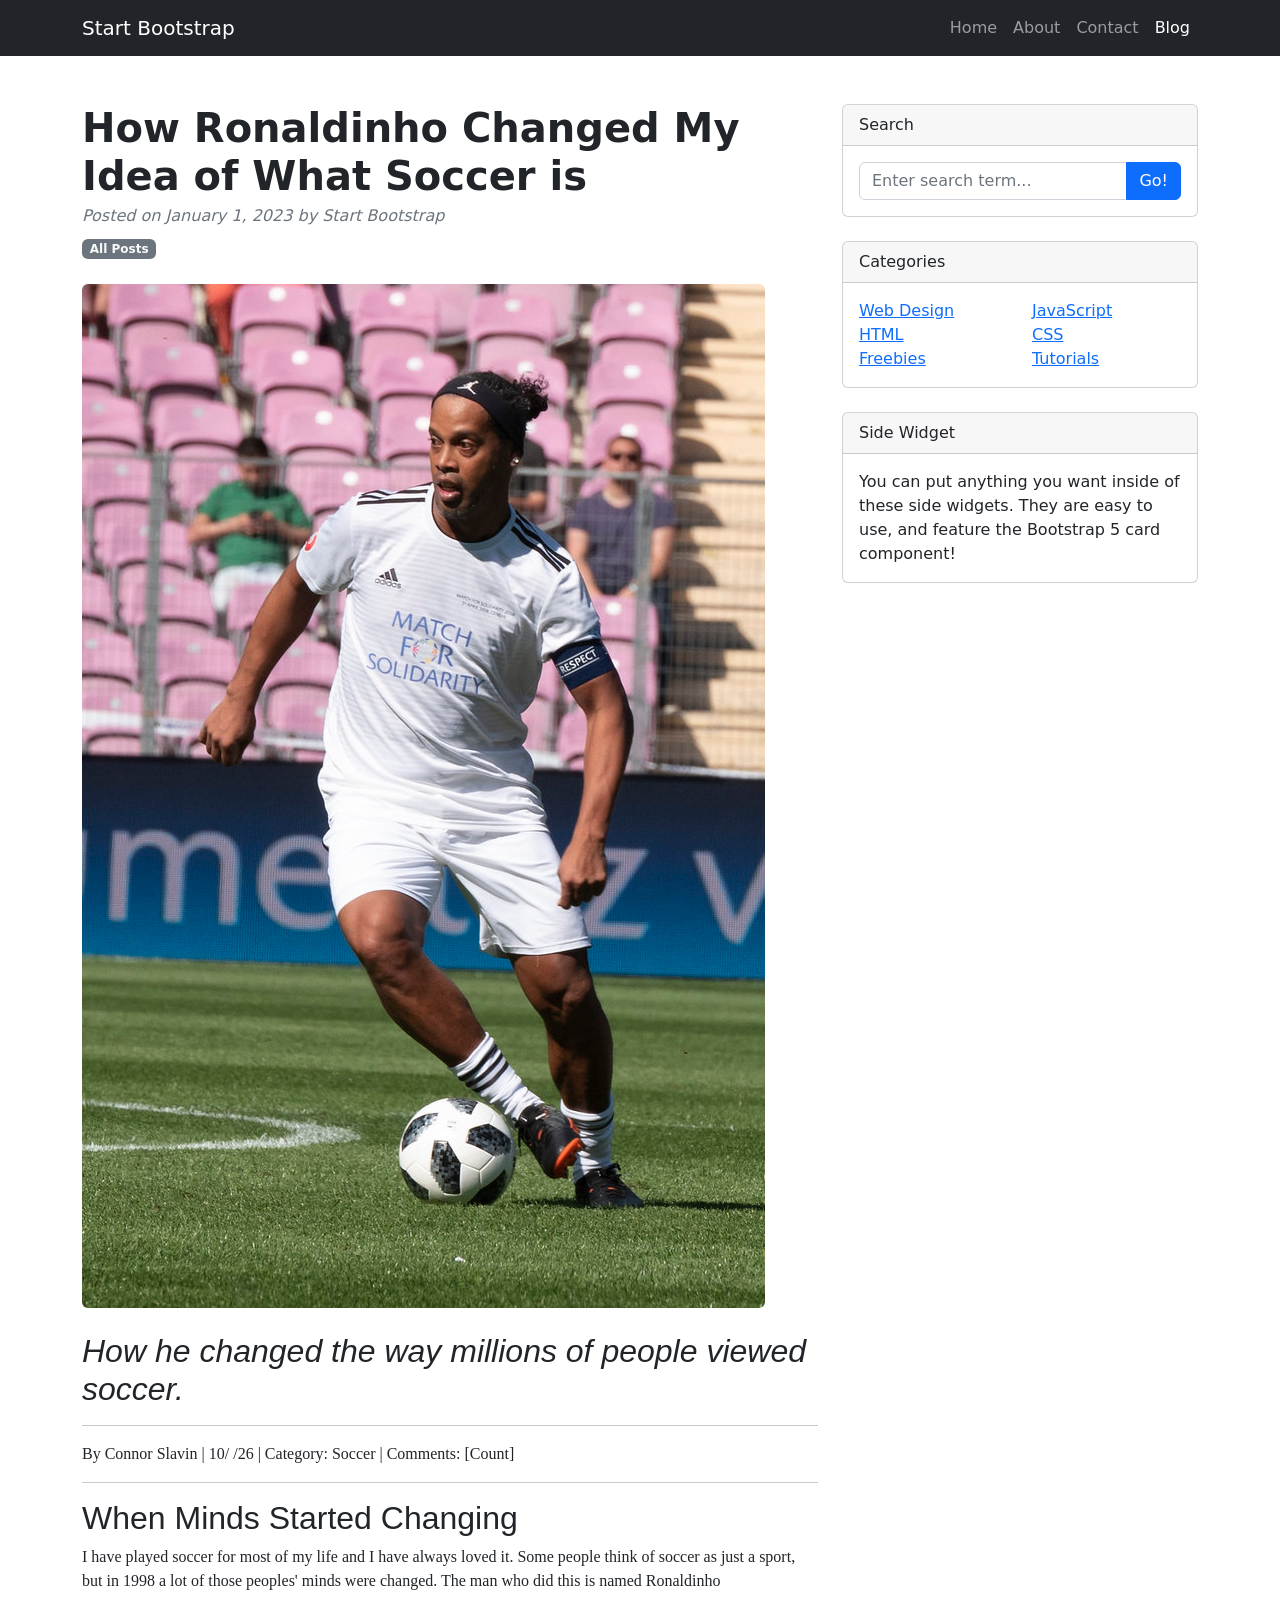
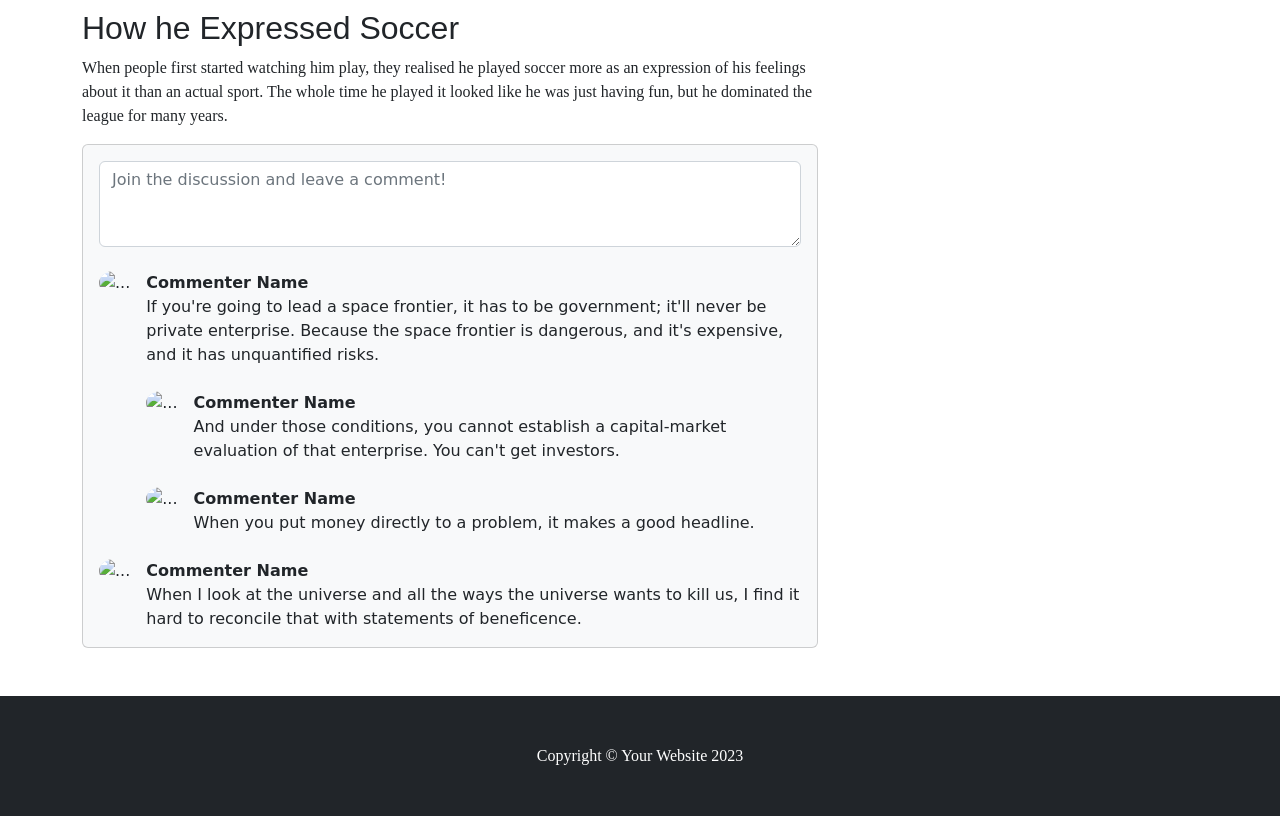
==== ronaldinho/index.html @ 683ccf7d "heyyyy" ====
<!DOCTYPE HTML>
<html lang="en"><head>
        <meta charset="utf-8">
        <meta name="viewport" content="width=device-width, initial-scale=1, shrink-to-fit=no">
        <meta name="description" content="">
        <meta name="author" content="">
        <title>Blog Post - Start Bootstrap Template</title>
        <!-- Favicon-->
        <link rel="icon" type="image/x-icon" href="favicon.ico">
        <!-- Core theme CSS (includes Bootstrap) - DON'T TOUCH THIS-->
        <link href="styles.css" rel="stylesheet">
        <!-- YOUR STYLES go in style.css, not styles.css! -->
        <link href="style.css" rel="stylesheet"> 
    </head>
    <body>
        <!-- Responsive navbar-->
        <nav class="navbar navbar-expand-lg navbar-dark bg-dark">
            <div class="container">
                <a class="navbar-brand" href="#!">Start Bootstrap</a>
                <button class="navbar-toggler" type="button" data-bs-toggle="collapse" data-bs-target="#navbarSupportedContent" aria-controls="navbarSupportedContent" aria-expanded="false" aria-label="Toggle navigation"><span class="navbar-toggler-icon"></span></button>
                <div class="collapse navbar-collapse" id="navbarSupportedContent">
                    <ul class="navbar-nav ms-auto mb-2 mb-lg-0">
                        <li class="nav-item"><a class="nav-link" href="../index.html">Home</a></li>
                        <li class="nav-item"><a class="nav-link" href="#!">About</a></li>
                        <li class="nav-item"><a class="nav-link" href="#!">Contact</a></li>
                        <li class="nav-item"><a class="nav-link active" aria-current="page" href="#">Blog</a></li>
                    </ul>
                </div>
            </div>
        </nav>
        <!-- Page content-->
        <div class="container mt-5">
            <div class="row">
                <div class="col-lg-8">
                    <!-- Post content-->
                    <article>
                        <!-- Post header-->
                        <header class="mb-4">
                            <!-- Post title-->
                            <h1 class="fw-bolder mb-1">How Ronaldinho Changed My Idea of What Soccer is</h1>
                            <!-- Post meta content-->
                            <div class="text-muted fst-italic mb-2">Posted on January 1, 2023 by Start Bootstrap</div>
                            <!-- Post categories-->
                            <a class="badge bg-secondary text-decoration-none link-light" href="../index.html">All Posts</a>
                        </header>
                        <!-- Preview image figure-->
                        <figure class="mb-4"><img class="img-fluid rounded" src="Ronaldinho.jpg" alt="https://live.staticflickr.com/937/40893494674_b88896a7bd_b.jpg" alt="..."></figure>
                       <h2><em>How he changed the way millions of people viewed soccer.</em></h2>
                       <hr>
                       <p>By Connor Slavin  | 10/   /26 | Category: Soccer | Comments: [Count]</p>
                       <hr>
                       <h2>When Minds Started Changing</h2>
                       <p>I have played soccer for most of my life and I have always loved it. Some people think of soccer as just a sport, but in 1998 a lot of those peoples' minds were changed. The man who did this is named Ronaldinho</p>
                       <h2>How he Expressed Soccer</h2>
                       <p> When people first started watching him play, they realised he played soccer more as an expression of his feelings about it than an actual sport. The whole time he played it looked like he was just having fun, but he dominated the league for many years.</p>

                    <section class="mb-5">
                        <div class="card bg-light">
                            <div class="card-body">
                                <!-- Comment form-->
                                <form class="mb-4"><textarea class="form-control" rows="3" placeholder="Join the discussion and leave a comment!"></textarea></form>
                                <!-- Comment with nested comments-->
                                <div class="d-flex mb-4">
                                    <!-- Parent comment-->
                                    <div class="flex-shrink-0"><img class="rounded-circle" src="https://dummyimage.com/50x50/ced4da/6c757d.jpg" alt="..."></div>
                                    <div class="ms-3">
                                        <div class="fw-bold">Commenter Name</div>
                                        If you're going to lead a space frontier, it has to be government; it'll never be private enterprise. Because the space frontier is dangerous, and it's expensive, and it has unquantified risks.
                                        <!-- Child comment 1-->
                                        <div class="d-flex mt-4">
                                            <div class="flex-shrink-0"><img class="rounded-circle" src="https://dummyimage.com/50x50/ced4da/6c757d.jpg" alt="..."></div>
                                            <div class="ms-3">
                                                <div class="fw-bold">Commenter Name</div>
                                                And under those conditions, you cannot establish a capital-market evaluation of that enterprise. You can't get investors.
                                            </div>
                                        </div>
                                        <!-- Child comment 2-->
                                        <div class="d-flex mt-4">
                                            <div class="flex-shrink-0"><img class="rounded-circle" src="https://dummyimage.com/50x50/ced4da/6c757d.jpg" alt="..."></div>
                                            <div class="ms-3">
                                                <div class="fw-bold">Commenter Name</div>
                                                When you put money directly to a problem, it makes a good headline.
                                            </div>
                                        </div>
                                    </div>
                                </div>
                                <!-- Single comment-->
                                <div class="d-flex">
                                    <div class="flex-shrink-0"><img class="rounded-circle" src="https://dummyimage.com/50x50/ced4da/6c757d.jpg" alt="..."></div>
                                    <div class="ms-3">
                                        <div class="fw-bold">Commenter Name</div>
                                        When I look at the universe and all the ways the universe wants to kill us, I find it hard to reconcile that with statements of beneficence.
                                    </div>
                                </div>
                            </div>
                        </div>
                    </section>
                </div>
                <!-- Side widgets-->
                <div class="col-lg-4">
                    <!-- Search widget-->
                    <div class="card mb-4">
                        <div class="card-header">Search</div>
                        <div class="card-body">
                            <div class="input-group">
                                <input class="form-control" type="text" placeholder="Enter search term..." aria-label="Enter search term..." aria-describedby="button-search">
                                <button class="btn btn-primary" id="button-search" type="button">Go!</button>
                            </div>
                        </div>
                    </div>
                    <!-- Categories widget-->
                    <div class="card mb-4">
                        <div class="card-header">Categories</div>
                        <div class="card-body">
                            <div class="row">
                                <div class="col-sm-6">
                                    <ul class="list-unstyled mb-0">
                                        <li><a href="#!">Web Design</a></li>
                                        <li><a href="#!">HTML</a></li>
                                        <li><a href="#!">Freebies</a></li>
                                    </ul>
                                </div>
                                <div class="col-sm-6">
                                    <ul class="list-unstyled mb-0">
                                        <li><a href="#!">JavaScript</a></li>
                                        <li><a href="#!">CSS</a></li>
                                        <li><a href="#!">Tutorials</a></li>
                                    </ul>
                                </div>
                            </div>
                        </div>
                    </div>
                    <!-- Side widget-->
                    <div class="card mb-4">
                        <div class="card-header">Side Widget</div>
                        <div class="card-body">You can put anything you want inside of these side widgets. They are easy to use, and feature the Bootstrap 5 card component!</div>
                    </div>
                </div>
            </div>
        </div>
        <!-- Footer-->
        <footer class="py-5 bg-dark">
            <div class="container"><p class="m-0 text-center text-white">Copyright © Your Website 2023</p></div>
        </footer>
        <!-- Bootstrap core JS-->
        <script src="https://cdn.jsdelivr.net/npm/bootstrap@5.2.3/dist/js/bootstrap.bundle.min.js"></script>
        <!-- Core theme JS-->
        <script src="js/scripts.js"></script>
    

</body></html>
---- ronaldinho/style.css ----
p {
  font-family: "Times New Roman", Times, serif;
}
h2 {
     font-family: Arial, Helvetica, sans-serif;
}
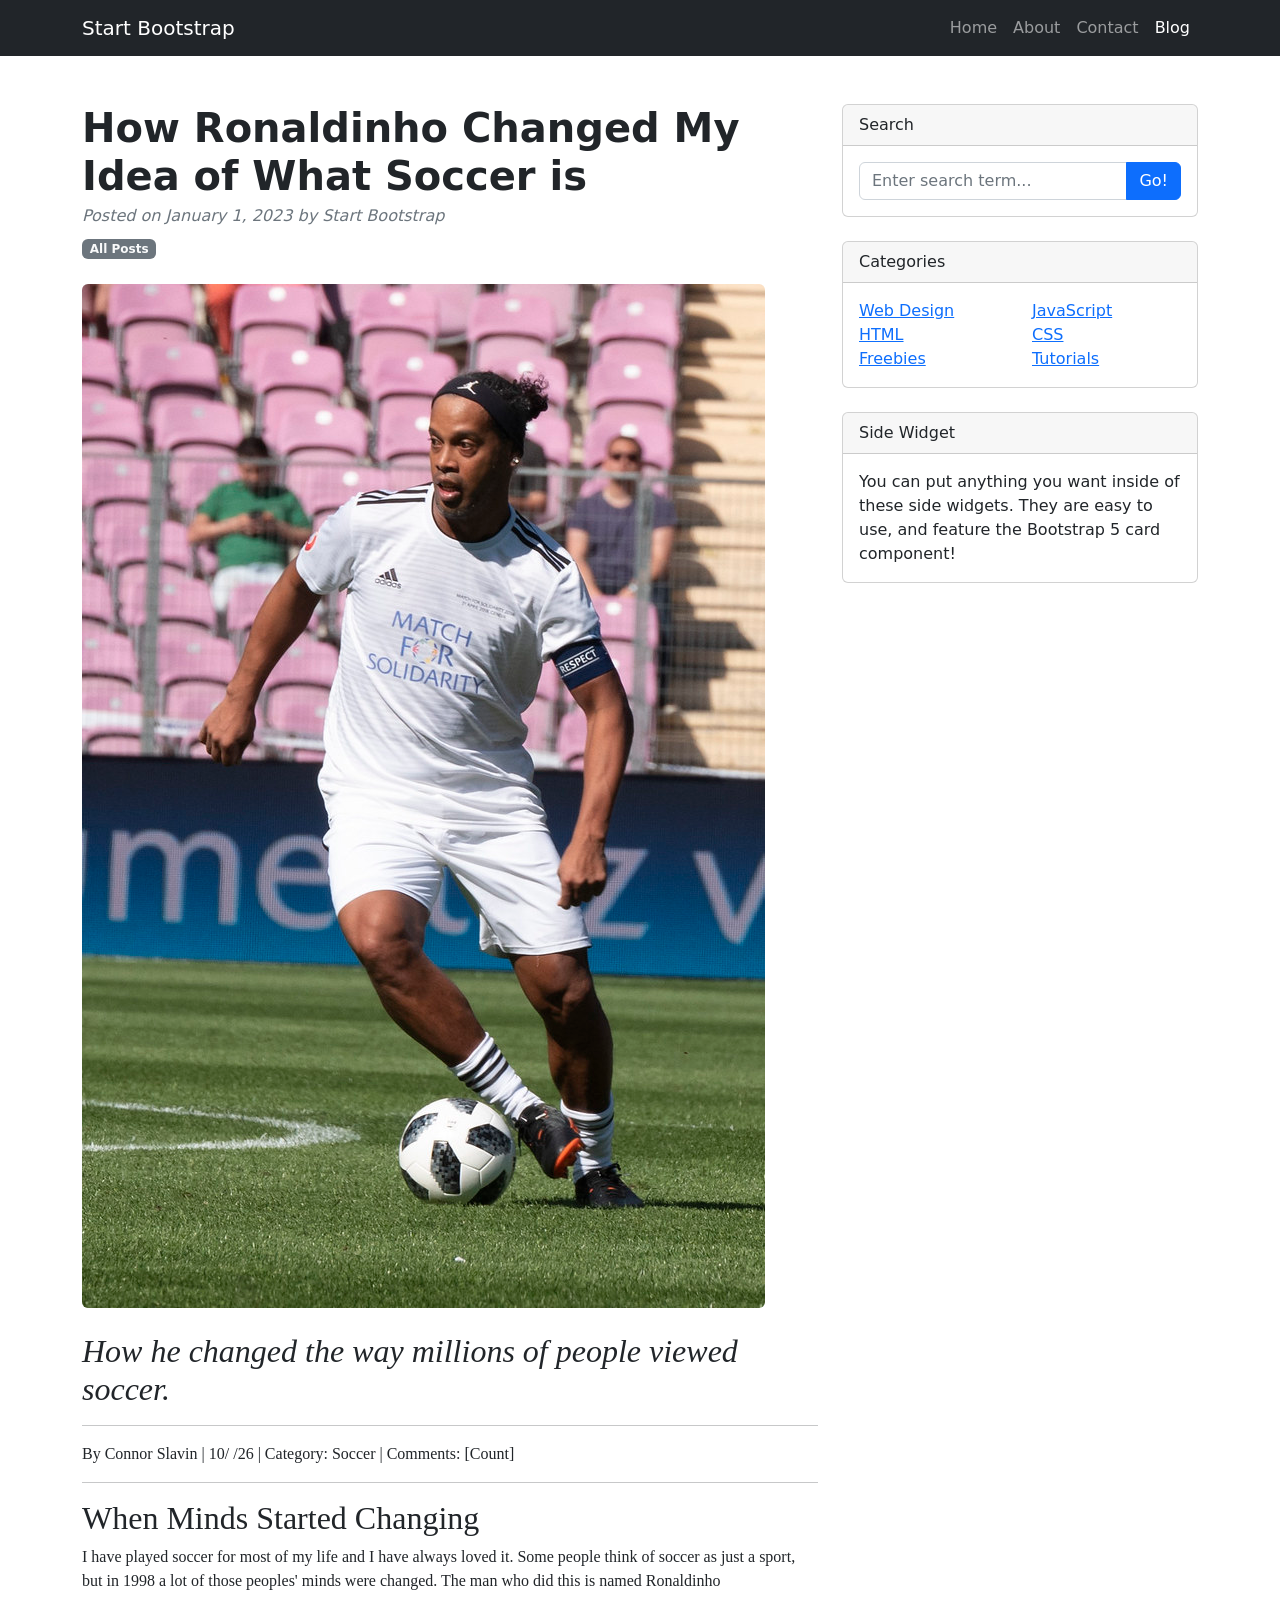
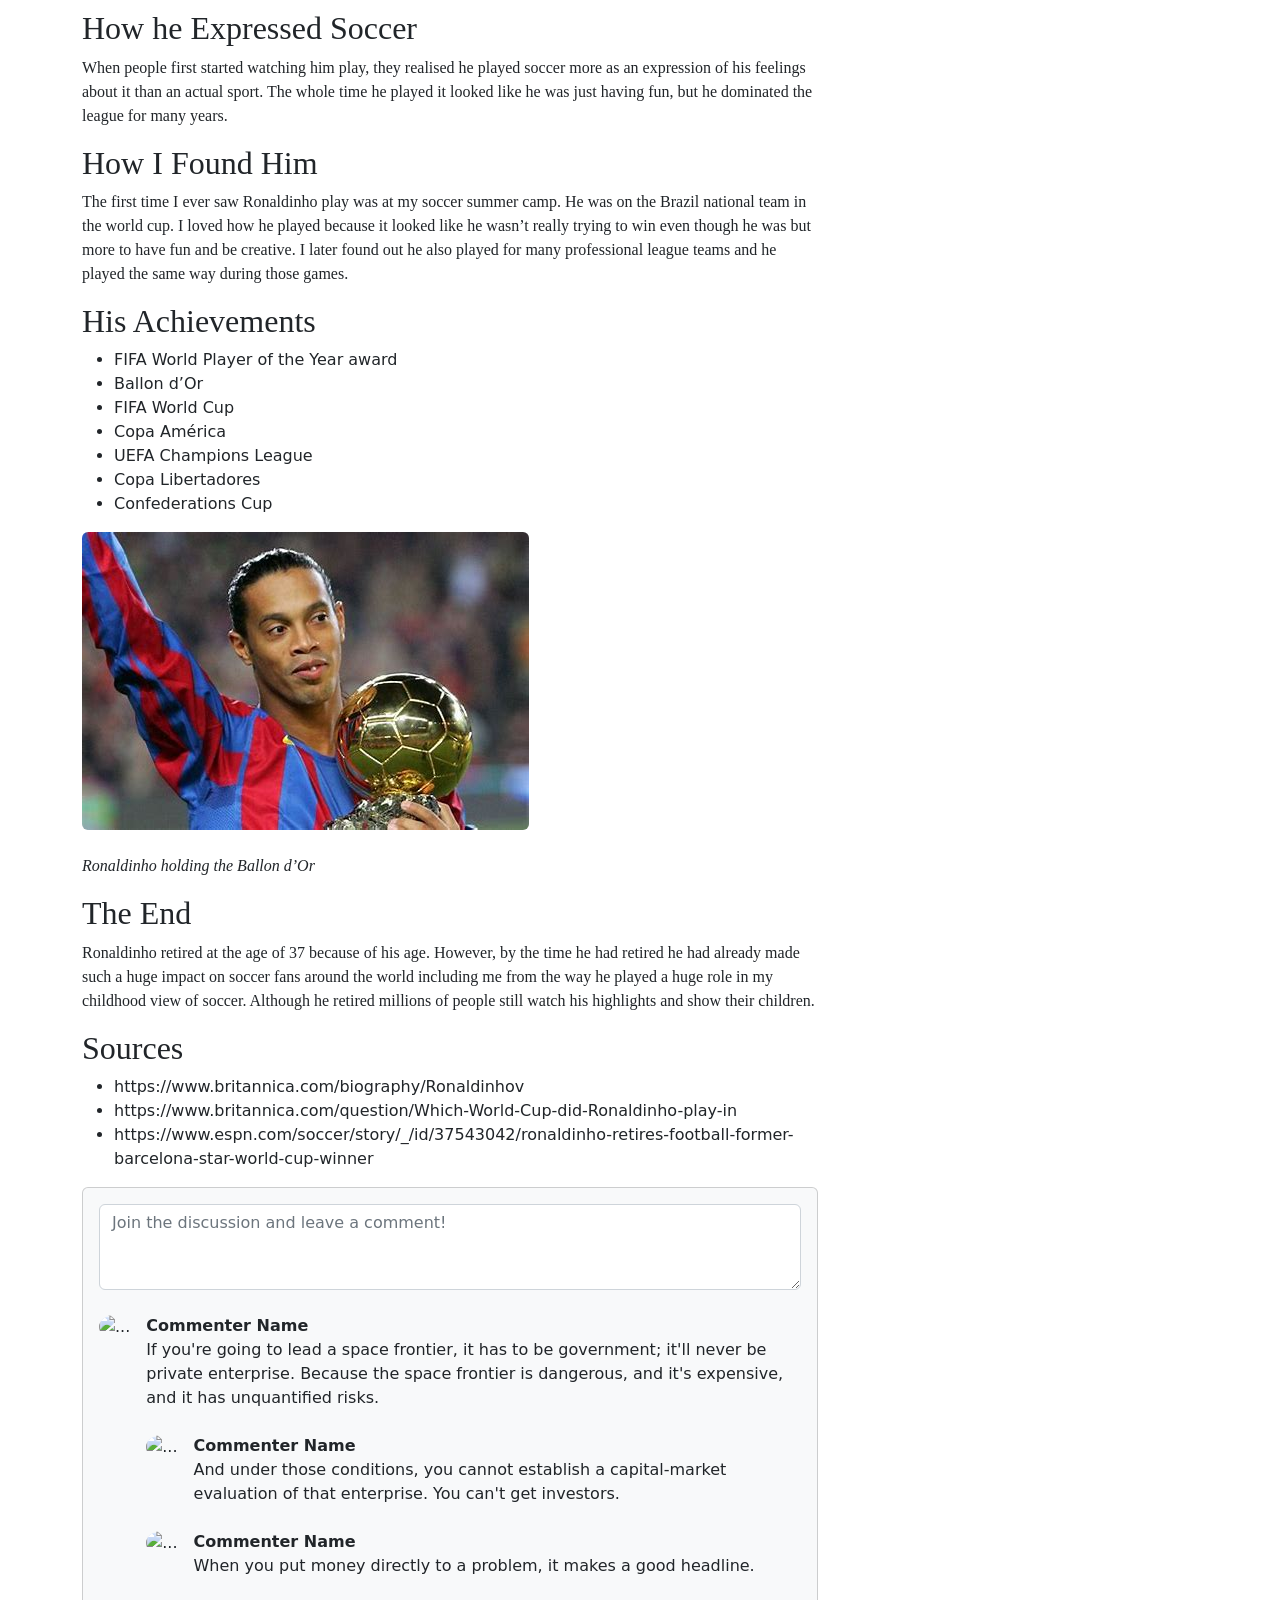
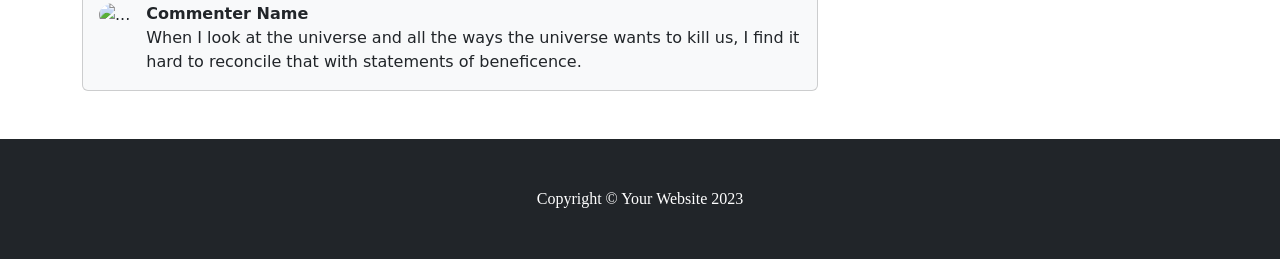
==== commit 8510c13c: "67 day" ====
--- a/ronaldinho/index.html
+++ b/ronaldinho/index.html
@@ -53,7 +53,24 @@
                        <p>I have played soccer for most of my life and I have always loved it. Some people think of soccer as just a sport, but in 1998 a lot of those peoples' minds were changed. The man who did this is named Ronaldinho</p>
                        <h2>How he Expressed Soccer</h2>
                        <p> When people first started watching him play, they realised he played soccer more as an expression of his feelings about it than an actual sport. The whole time he played it looked like he was just having fun, but he dominated the league for many years.</p>
-
+                       <h2>How I Found Him</h2>
+                       <p>The first time I ever saw Ronaldinho play was at my soccer summer camp. He was on the Brazil national team in the world cup. I loved how he played because it looked like he wasn’t really trying to win even though he was but more to have fun and be creative. I later found out he also played for many professional league teams and he played the same  way during those games.</p>
+                       <h2>His Achievements</h2>
+<ul><li>FIFA World Player of the Year award </li>
+<li>Ballon d’Or </li>
+<li> FIFA World Cup </li>
+<li> Copa América </li>
+<li> UEFA Champions League </li>
+<li>Copa Libertadores</li>
+<li>Confederations Cup</li></ul>
+<figure class="mb-4"><img class="img-fluid rounded" src="otherronaldinho.jpg" alt="https://source.roboflow.com/07DSse4AFwSJfVGuwuO6fK7g19L2/08t9keBU2fIX4wniTLo8/original.jpg" alt="..."></figure>
+<p><em>Ronaldinho holding the Ballon d’Or</em></p>
+<h2>The End</h2>
+<p>Ronaldinho retired at the age of 37 because of his age. However, by the time he had retired he had already made such a huge impact on soccer fans around the world including me from the way he played a huge role in my childhood view of soccer. Although he retired millions of people still watch his highlights and show their children.</p>
+<h2>Sources</h2>
+<ul><li>https://www.britannica.com/biography/Ronaldinhov </li>
+<li>https://www.britannica.com/question/Which-World-Cup-did-Ronaldinho-play-in </li>
+<li>https://www.espn.com/soccer/story/_/id/37543042/ronaldinho-retires-football-former-barcelona-star-world-cup-winner </li></ul>
                     <section class="mb-5">
                         <div class="card bg-light">
                             <div class="card-body">
--- a/ronaldinho/style.css
+++ b/ronaldinho/style.css
@@ -1,6 +1,8 @@
 p {
   font-family: "Times New Roman", Times, serif;
 }
-h2 {
-     font-family: Arial, Helvetica, sans-serif;
-}+      h2 {
+    font-family: Lobster, "Open Sans";
+  }
+
+
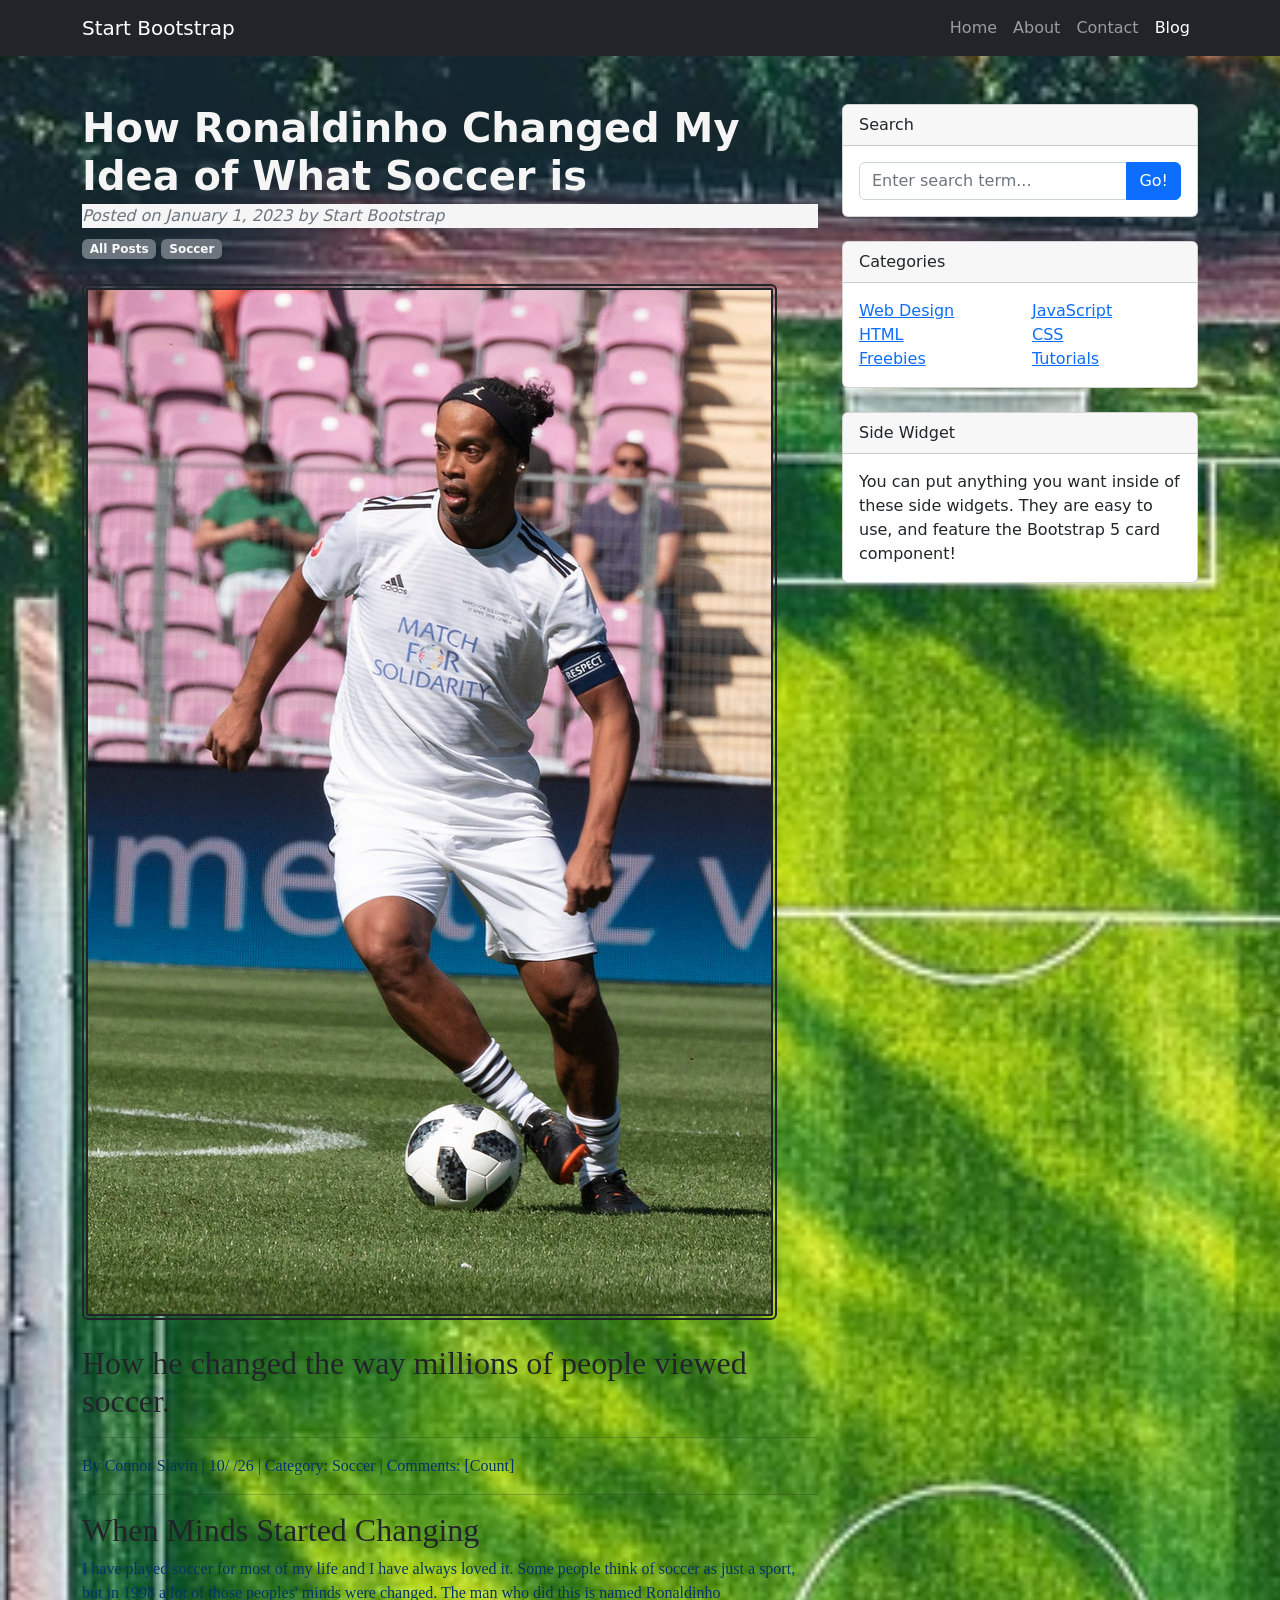
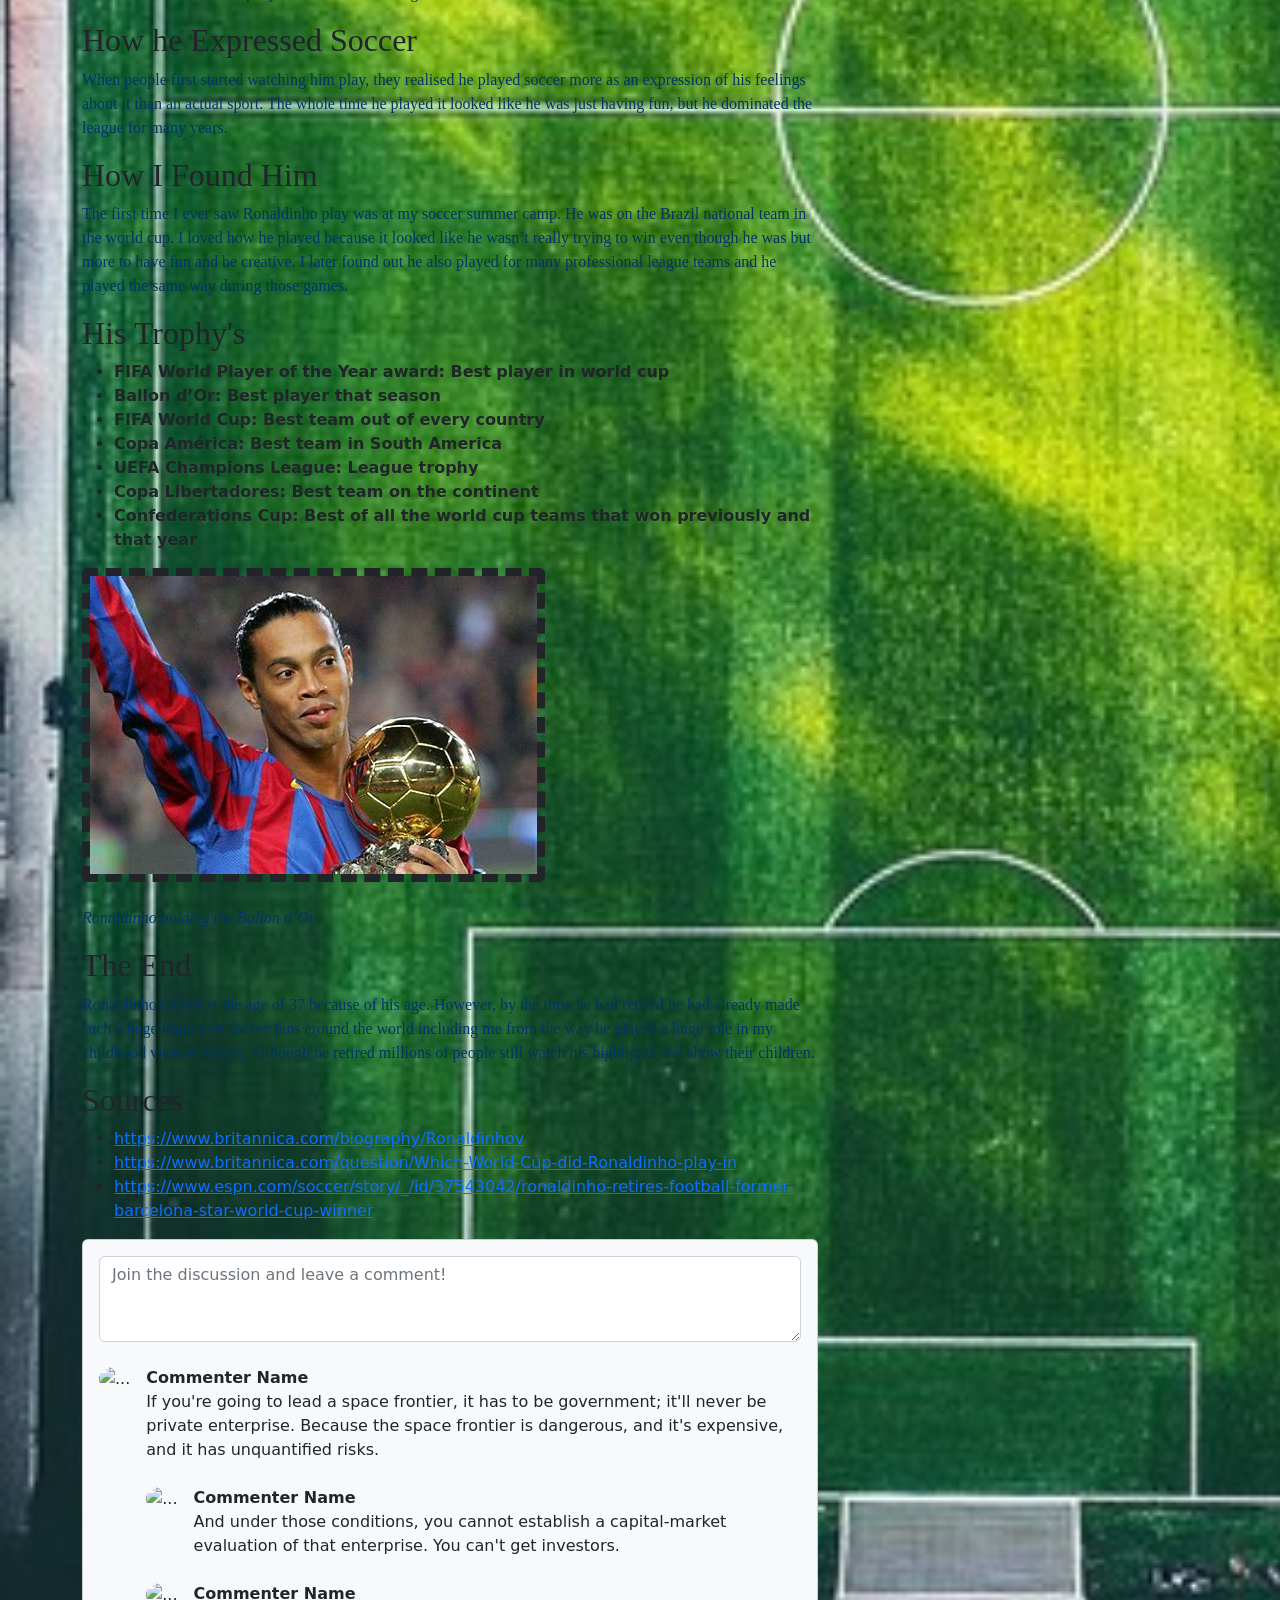
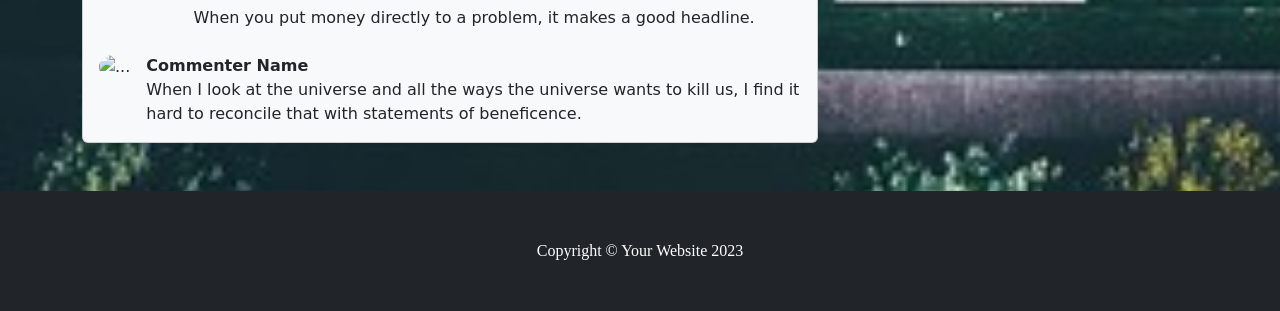
==== commit d7bb83cd: "today is the day" ====
--- a/ronaldinho/index.html
+++ b/ronaldinho/index.html
@@ -39,13 +39,14 @@
                             <!-- Post title-->
                             <h1 class="fw-bolder mb-1">How Ronaldinho Changed My Idea of What Soccer is</h1>
                             <!-- Post meta content-->
-                            <div class="text-muted fst-italic mb-2">Posted on January 1, 2023 by Start Bootstrap</div>
+                            <div id="posted" class="text-muted fst-italic mb-2">Posted on January 1, 2023 by Start Bootstrap</div>
                             <!-- Post categories-->
                             <a class="badge bg-secondary text-decoration-none link-light" href="../index.html">All Posts</a>
+                             <a class="badge bg-secondary text-decoration-none link-light" href="../index.html">Soccer</a>
                         </header>
                         <!-- Preview image figure-->
-                        <figure class="mb-4"><img class="img-fluid rounded" src="Ronaldinho.jpg" alt="https://live.staticflickr.com/937/40893494674_b88896a7bd_b.jpg" alt="..."></figure>
-                       <h2><em>How he changed the way millions of people viewed soccer.</em></h2>
+                        <figure class="mb-4"><img id="img1" class="img-fluid rounded" src="Ronaldinho.jpg" alt="https://live.staticflickr.com/937/40893494674_b88896a7bd_b.jpg" alt="..."></figure>
+                       <h2>How he changed the way millions of people viewed soccer.</h2>
                        <hr>
                        <p>By Connor Slavin  | 10/   /26 | Category: Soccer | Comments: [Count]</p>
                        <hr>
@@ -55,22 +56,22 @@
                        <p> When people first started watching him play, they realised he played soccer more as an expression of his feelings about it than an actual sport. The whole time he played it looked like he was just having fun, but he dominated the league for many years.</p>
                        <h2>How I Found Him</h2>
                        <p>The first time I ever saw Ronaldinho play was at my soccer summer camp. He was on the Brazil national team in the world cup. I loved how he played because it looked like he wasn’t really trying to win even though he was but more to have fun and be creative. I later found out he also played for many professional league teams and he played the same  way during those games.</p>
-                       <h2>His Achievements</h2>
-<ul><li>FIFA World Player of the Year award </li>
-<li>Ballon d’Or </li>
-<li> FIFA World Cup </li>
-<li> Copa América </li>
-<li> UEFA Champions League </li>
-<li>Copa Libertadores</li>
-<li>Confederations Cup</li></ul>
-<figure class="mb-4"><img class="img-fluid rounded" src="otherronaldinho.jpg" alt="https://source.roboflow.com/07DSse4AFwSJfVGuwuO6fK7g19L2/08t9keBU2fIX4wniTLo8/original.jpg" alt="..."></figure>
+                       <h2>His Trophy's</h2>
+<strong><ul><li>FIFA World Player of the Year award: Best player in world cup </li>
+<li>Ballon d’Or: Best player that season </li>
+<li> FIFA World Cup: Best team out of every country </li>
+<li> Copa América: Best team in South America </li>
+<li> UEFA Champions League: League trophy </li>
+<li>Copa Libertadores: Best team on the continent</li>
+<li>Confederations Cup: Best of all the world cup teams that won previously and that year</li></ul></strong>
+<figure class="mb-4"><img id="img2" class="img-fluid rounded" src="otherronaldinho.jpg" alt="https://source.roboflow.com/07DSse4AFwSJfVGuwuO6fK7g19L2/08t9keBU2fIX4wniTLo8/original.jpg" alt="..."></figure>
 <p><em>Ronaldinho holding the Ballon d’Or</em></p>
 <h2>The End</h2>
 <p>Ronaldinho retired at the age of 37 because of his age. However, by the time he had retired he had already made such a huge impact on soccer fans around the world including me from the way he played a huge role in my childhood view of soccer. Although he retired millions of people still watch his highlights and show their children.</p>
 <h2>Sources</h2>
-<ul><li>https://www.britannica.com/biography/Ronaldinhov </li>
-<li>https://www.britannica.com/question/Which-World-Cup-did-Ronaldinho-play-in </li>
-<li>https://www.espn.com/soccer/story/_/id/37543042/ronaldinho-retires-football-former-barcelona-star-world-cup-winner </li></ul>
+<ul><li><a href="https://www.britannica.com/biography/Ronaldinhov">https://www.britannica.com/biography/Ronaldinhov</a> </li>
+<li><a href="https://www.britannica.com/question/Which-World-Cup-did-Ronaldinho-play-in">https://www.britannica.com/question/Which-World-Cup-did-Ronaldinho-play-in</a> </li>
+<li><a href="https://www.espn.com/soccer/story/_/id/37543042/ronaldinho-retires-football-former-barcelona-star-world-cup-winner">https://www.espn.com/soccer/story/_/id/37543042/ronaldinho-retires-football-former-barcelona-star-world-cup-winner</a> </li></ul>
                     <section class="mb-5">
                         <div class="card bg-light">
                             <div class="card-body">
--- a/ronaldinho/style.css
+++ b/ronaldinho/style.css
@@ -4,5 +4,24 @@
       h2 {
     font-family: Lobster, "Open Sans";
   }
+  h1{
+    color:whitesmoke;
+  }
+  #img1{
+    border-style:double; border-width:6px;
+  }
+  #img2{
+    border-style:dashed; border-width:8px;
+  }
+  p{
+    color:#003566;
+  }
+  body {
+  background-image: url("soccerbackground.jpg"); 
+  background-size: cover;
+}
+#posted{
+background-color:whitesmoke;
+}
 
 
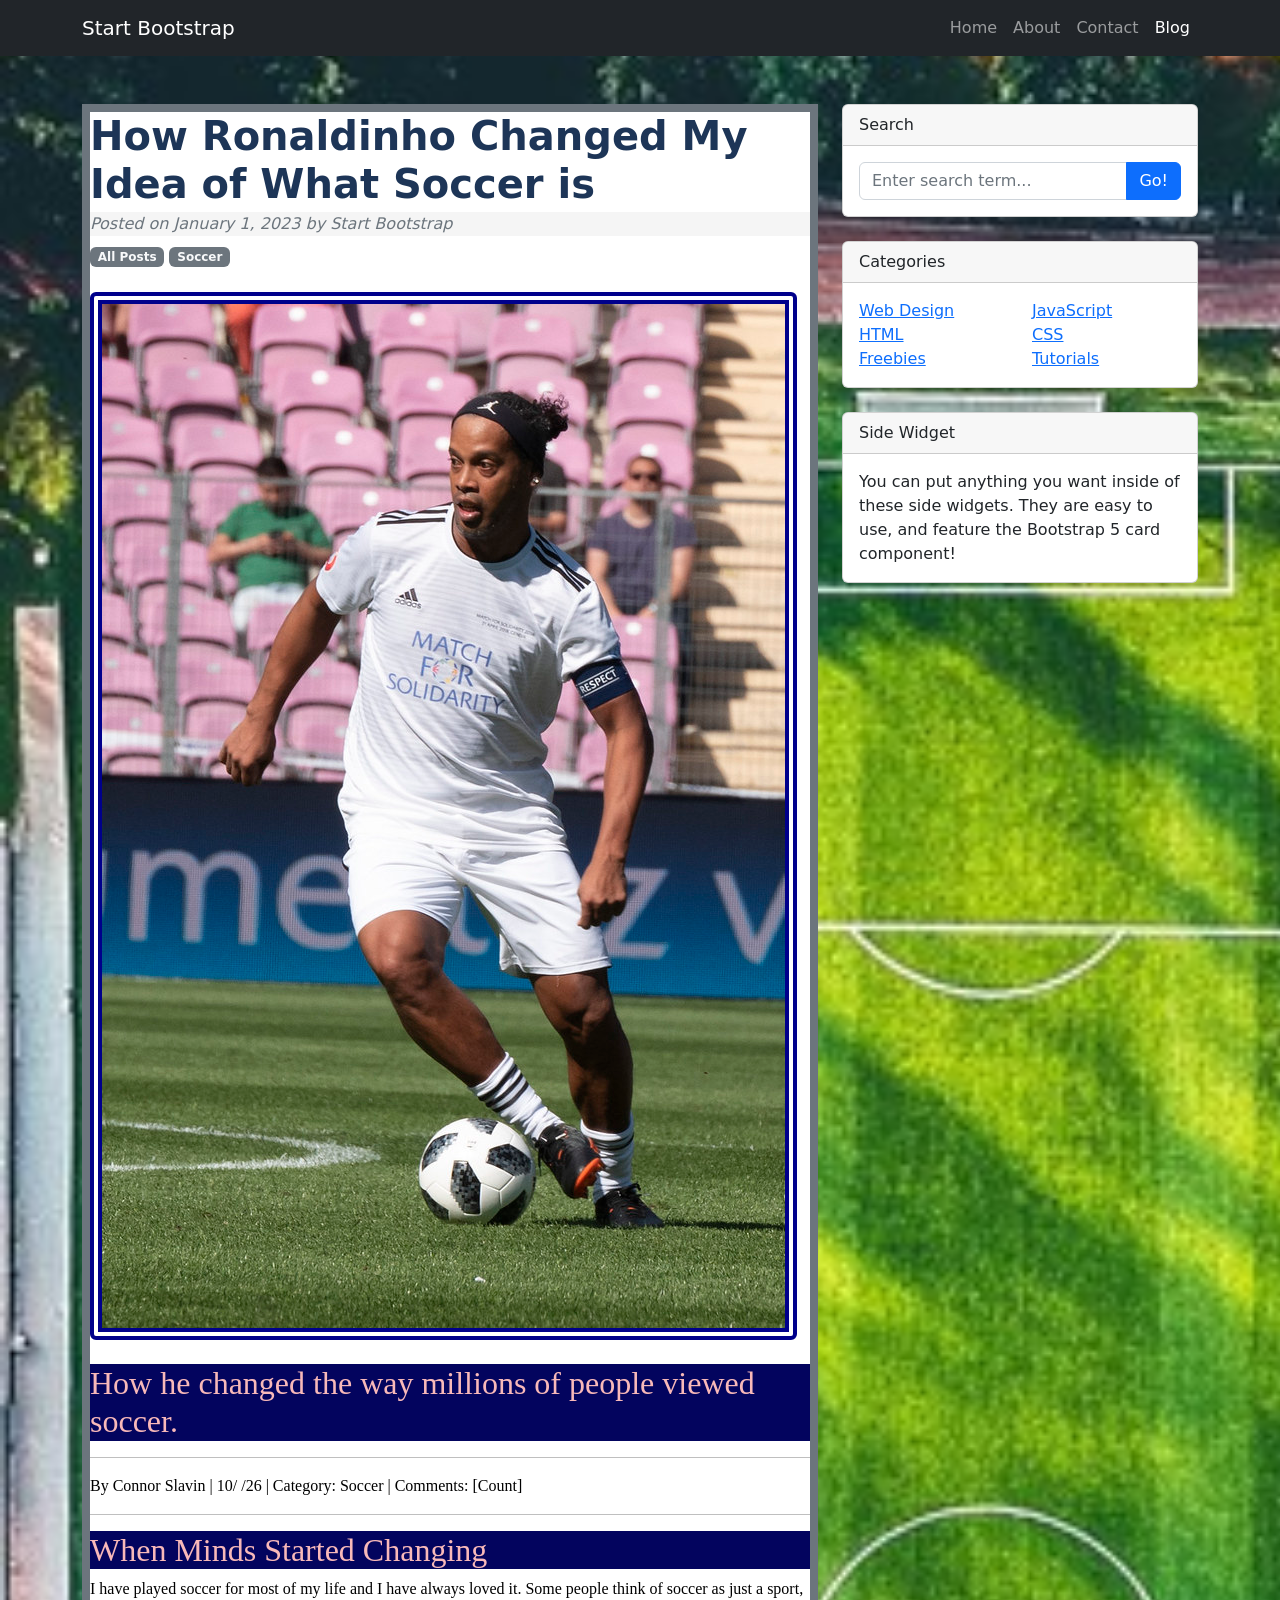
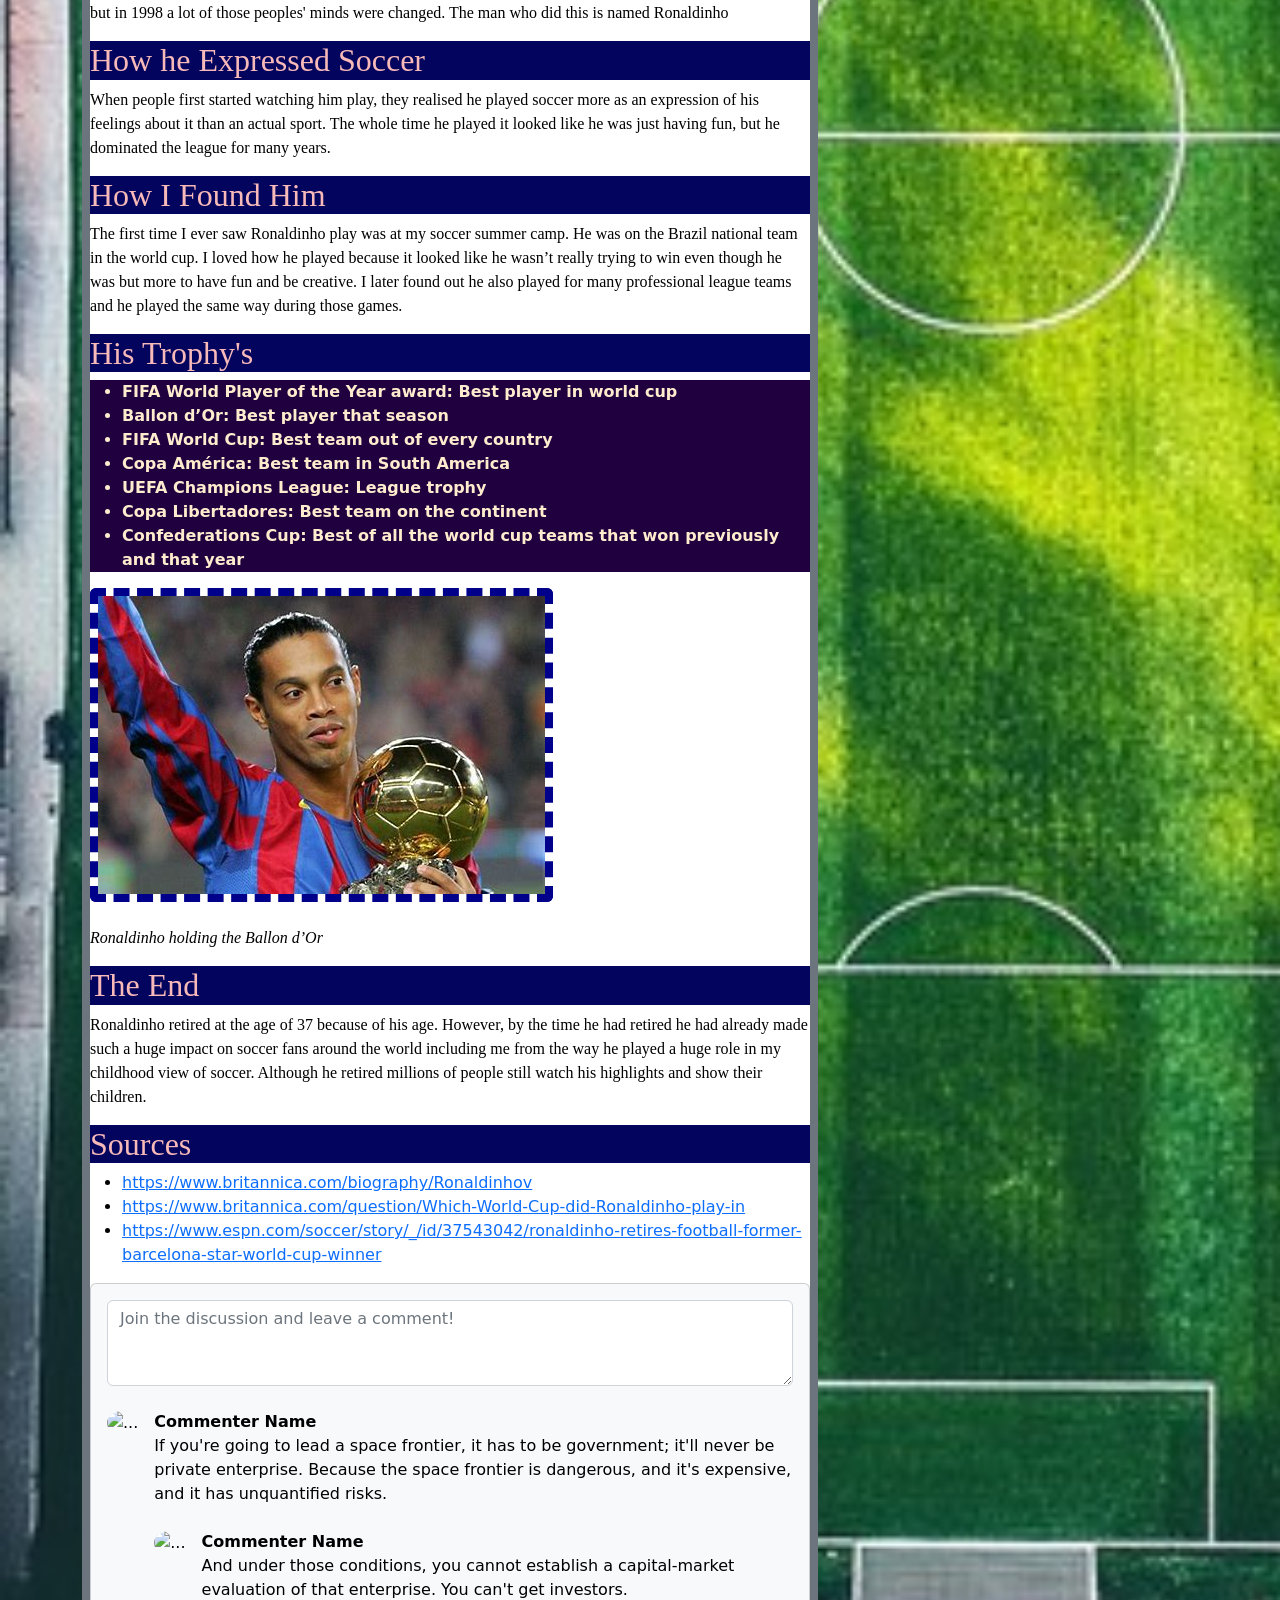
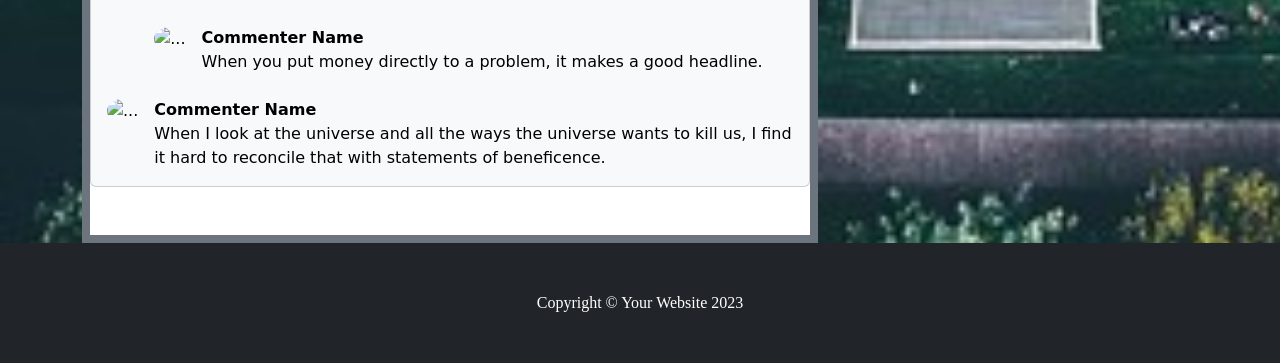
==== commit 1e838a49: "hola" ====
--- a/ronaldinho/index.html
+++ b/ronaldinho/index.html
@@ -1,10 +1,11 @@
 <!DOCTYPE HTML>
-<html lang="en"><head>
+<html lang="en">
+    <head>
         <meta charset="utf-8">
         <meta name="viewport" content="width=device-width, initial-scale=1, shrink-to-fit=no">
         <meta name="description" content="">
         <meta name="author" content="">
-        <title>Blog Post - Start Bootstrap Template</title>
+        <title>How Ronaldinho Changed My Idea of What Soccer is</title>
         <!-- Favicon-->
         <link rel="icon" type="image/x-icon" href="favicon.ico">
         <!-- Core theme CSS (includes Bootstrap) - DON'T TOUCH THIS-->
@@ -57,7 +58,7 @@
                        <h2>How I Found Him</h2>
                        <p>The first time I ever saw Ronaldinho play was at my soccer summer camp. He was on the Brazil national team in the world cup. I loved how he played because it looked like he wasn’t really trying to win even though he was but more to have fun and be creative. I later found out he also played for many professional league teams and he played the same  way during those games.</p>
                        <h2>His Trophy's</h2>
-<strong><ul><li>FIFA World Player of the Year award: Best player in world cup </li>
+<strong><ul id="list"><li>FIFA World Player of the Year award: Best player in world cup </li>
 <li>Ballon d’Or: Best player that season </li>
 <li> FIFA World Cup: Best team out of every country </li>
 <li> Copa América: Best team in South America </li>
--- a/ronaldinho/style.css
+++ b/ronaldinho/style.css
@@ -3,25 +3,44 @@
 }
       h2 {
     font-family: Lobster, "Open Sans";
+    color:rgb(248, 185, 185);
+    background-color:#03045e;
   }
   h1{
-    color:whitesmoke;
+    color:#1d3557;
   }
   #img1{
-    border-style:double; border-width:6px;
+    border-style:double; 
+    border-width:12px; 
+    border-color:darkblue;
   }
   #img2{
-    border-style:dashed; border-width:8px;
+    border-style:dashed; 
+    border-width:8px; 
+    border-color:darkblue;
   }
   p{
-    color:#003566;
+    /* color:white; */
+    /* background-color:#5369ac; */
   }
   body {
   background-image: url("soccerbackground.jpg"); 
   background-size: cover;
+  background-color: rgb(0 0 0 / 40%);
 }
 #posted{
 background-color:whitesmoke;
 }
 
-
+article {
+  /* background-color: rgba(245, 245, 245, 0.568); */
+  border-style:solid;
+   border-color:#6c757d;
+    border-width:8px; 
+    background-color:white;
+    color:black;
+}
+#list{
+  color:blanchedalmond;
+background-color: #21003f;
+}
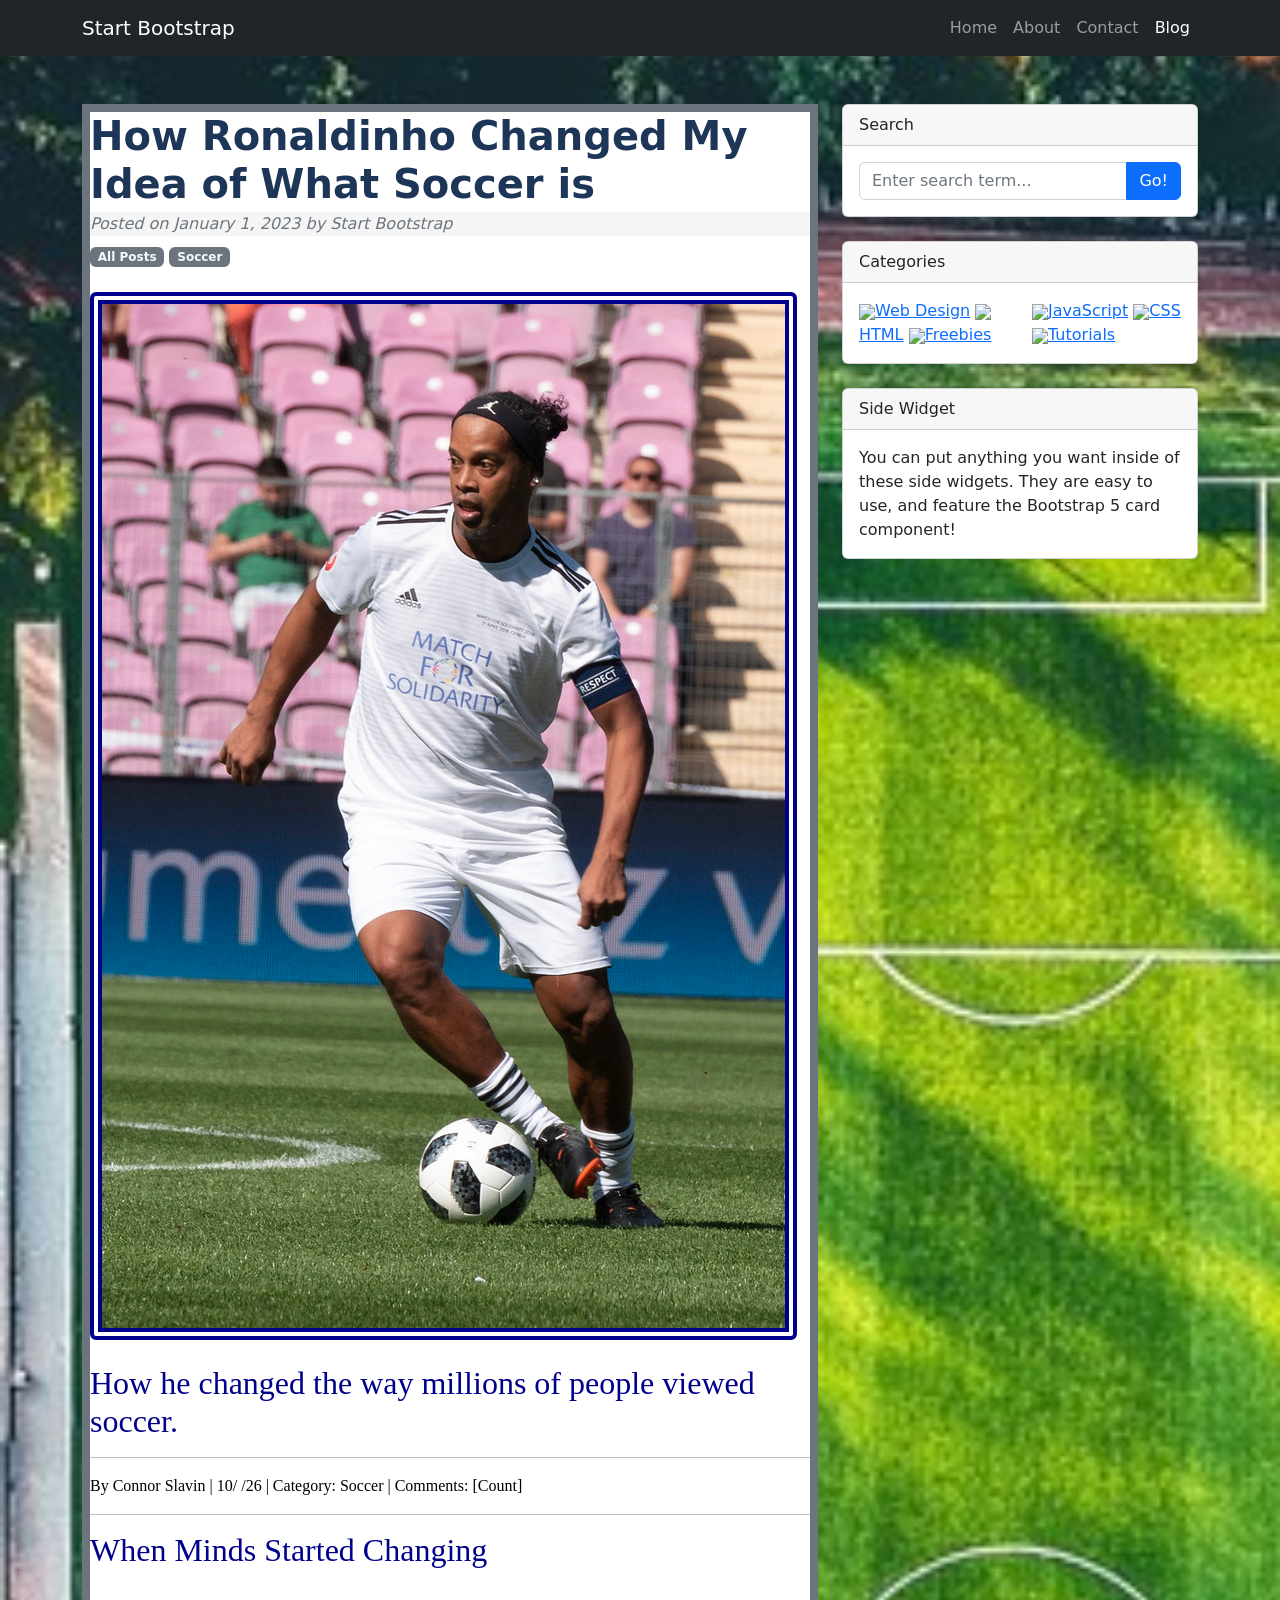
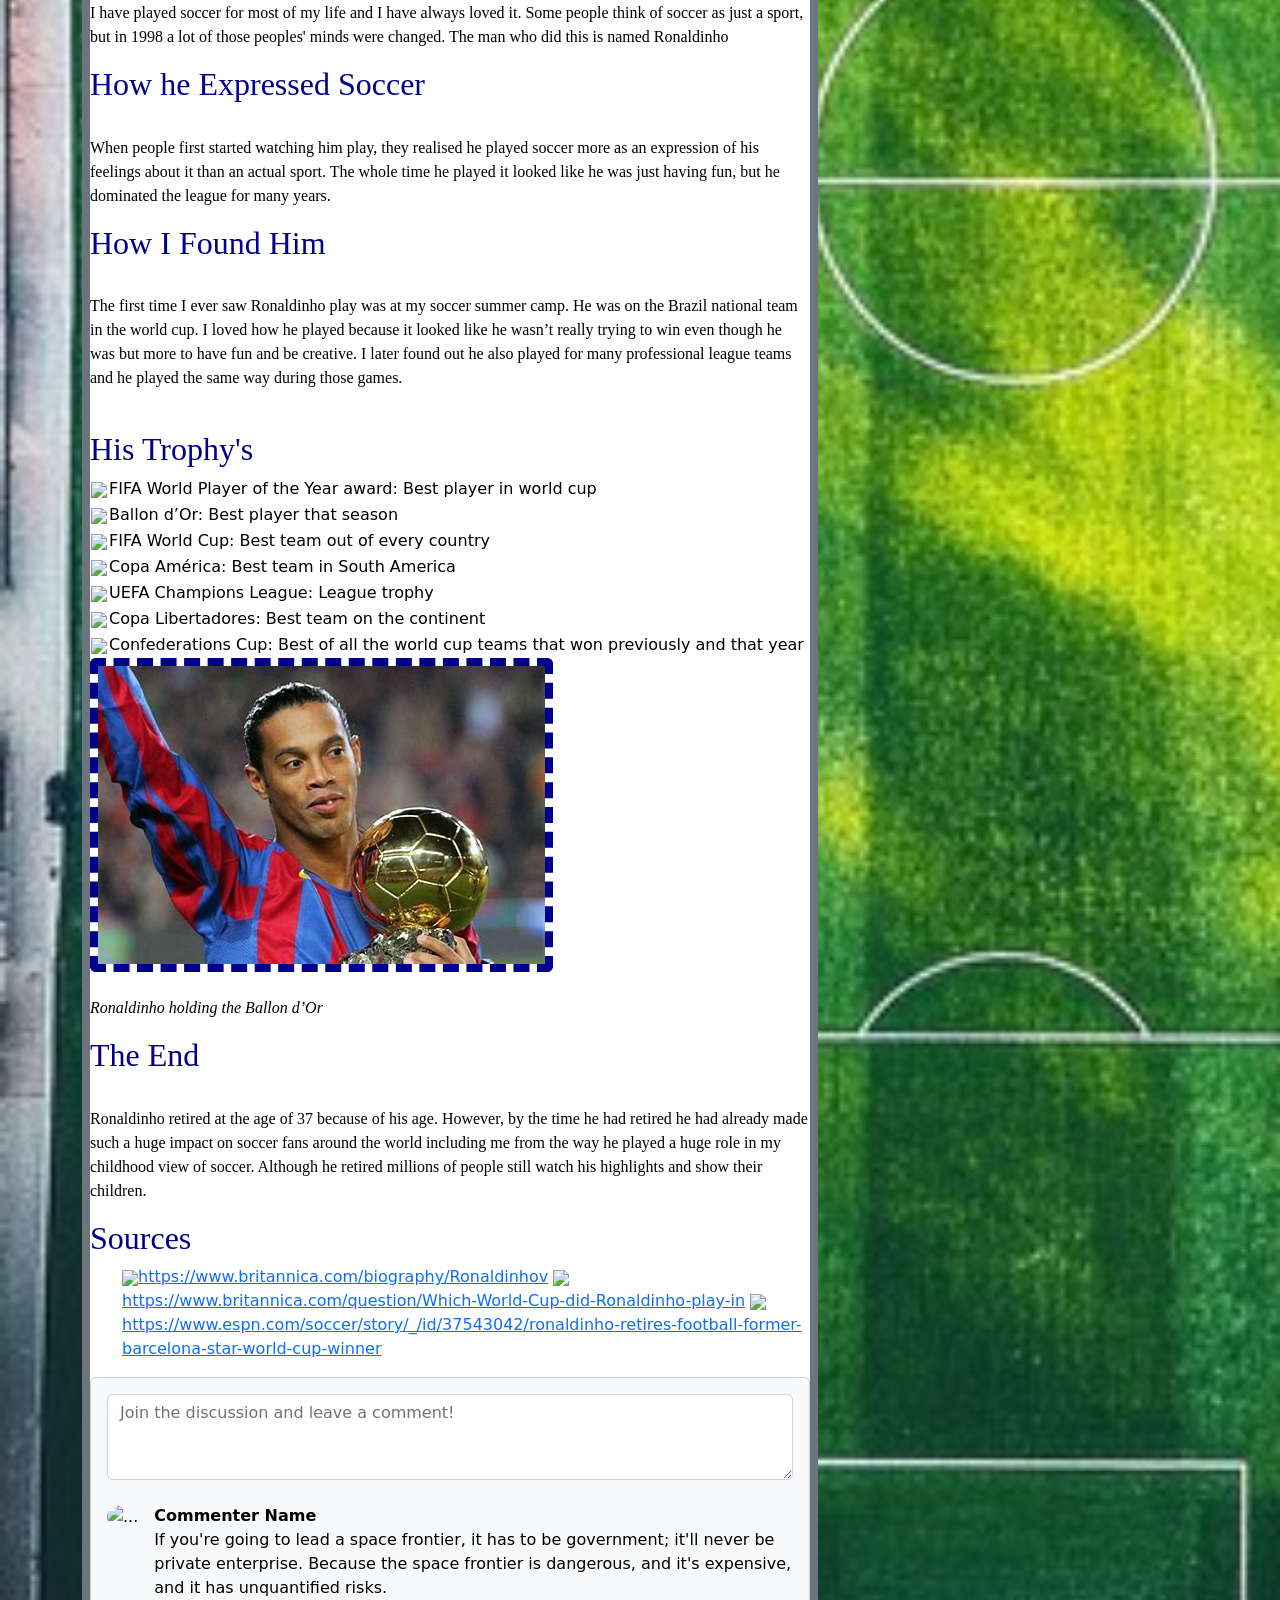
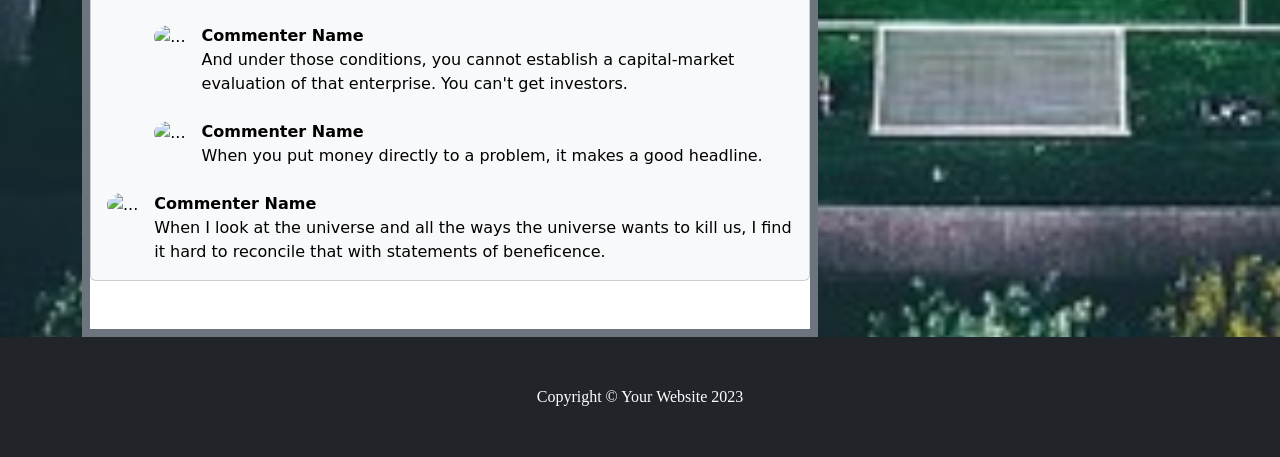
==== commit e18566f0: "table" ====
--- a/ronaldinho/index.html
+++ b/ronaldinho/index.html
@@ -21,10 +21,10 @@
                 <button class="navbar-toggler" type="button" data-bs-toggle="collapse" data-bs-target="#navbarSupportedContent" aria-controls="navbarSupportedContent" aria-expanded="false" aria-label="Toggle navigation"><span class="navbar-toggler-icon"></span></button>
                 <div class="collapse navbar-collapse" id="navbarSupportedContent">
                     <ul class="navbar-nav ms-auto mb-2 mb-lg-0">
-                        <li class="nav-item"><a class="nav-link" href="../index.html">Home</a></li>
-                        <li class="nav-item"><a class="nav-link" href="#!">About</a></li>
-                        <li class="nav-item"><a class="nav-link" href="#!">Contact</a></li>
-                        <li class="nav-item"><a class="nav-link active" aria-current="page" href="#">Blog</a></li>
+                        <li class="nav-item"><a class="nav-link" href="../index.html">Home</a></td></tr>
+                        <li class="nav-item"><a class="nav-link" href="#!">About</a></td></tr>
+                        <li class="nav-item"><a class="nav-link" href="#!">Contact</a></td></tr>
+                        <li class="nav-item"><a class="nav-link active" aria-current="page" href="#">Blog</a></td></tr>
                     </ul>
                 </div>
             </div>
@@ -52,27 +52,37 @@
                        <p>By Connor Slavin  | 10/   /26 | Category: Soccer | Comments: [Count]</p>
                        <hr>
                        <h2>When Minds Started Changing</h2>
+                       <br>
                        <p>I have played soccer for most of my life and I have always loved it. Some people think of soccer as just a sport, but in 1998 a lot of those peoples' minds were changed. The man who did this is named Ronaldinho</p>
                        <h2>How he Expressed Soccer</h2>
+                       <br>
                        <p> When people first started watching him play, they realised he played soccer more as an expression of his feelings about it than an actual sport. The whole time he played it looked like he was just having fun, but he dominated the league for many years.</p>
                        <h2>How I Found Him</h2>
+                       <br>
                        <p>The first time I ever saw Ronaldinho play was at my soccer summer camp. He was on the Brazil national team in the world cup. I loved how he played because it looked like he wasn’t really trying to win even though he was but more to have fun and be creative. I later found out he also played for many professional league teams and he played the same  way during those games.</p>
+                       <br>
                        <h2>His Trophy's</h2>
-<strong><ul id="list"><li>FIFA World Player of the Year award: Best player in world cup </li>
-<li>Ballon d’Or: Best player that season </li>
-<li> FIFA World Cup: Best team out of every country </li>
-<li> Copa América: Best team in South America </li>
-<li> UEFA Champions League: League trophy </li>
-<li>Copa Libertadores: Best team on the continent</li>
-<li>Confederations Cup: Best of all the world cup teams that won previously and that year</li></ul></strong>
-<figure class="mb-4"><img id="img2" class="img-fluid rounded" src="otherronaldinho.jpg" alt="https://source.roboflow.com/07DSse4AFwSJfVGuwuO6fK7g19L2/08t9keBU2fIX4wniTLo8/original.jpg" alt="..."></figure>
+                       <table>
+<tr><td><img src="#"></td><td>FIFA World Player of the Year award: Best player in world cup </td></tr>
+<tr><td><img src="#"></td><td>Ballon d’Or: Best player that season </td></tr>
+<tr><td><img src="#"></td><td> FIFA World Cup: Best team out of every country </td></tr>
+<tr><td><img src="#"></td><td> Copa América: Best team in South America </td></tr>
+<tr><td><img src="#"></td><td> UEFA Champions League: League trophy </td></tr>
+<tr><td><img src="#"></td><td>Copa Libertadores: Best team on the continent</td></tr>
+<tr><td><img src="#"></td><td>Confederations Cup: Best of all the world cup teams that won previously and that year</td></tr>
+</table>
+
+
+<figure class="mb-4"><img id="img2" class="img-fluid rounded" src="otherronaldinho.jpg" alt="https://source.roboflow.com/07DSse4AFwSJfVGuwuO6fK7g19L2/08t9keBU2fIX4wniTLo8/original.jpg" alt="...">
+</figure>
 <p><em>Ronaldinho holding the Ballon d’Or</em></p>
 <h2>The End</h2>
+<br>
 <p>Ronaldinho retired at the age of 37 because of his age. However, by the time he had retired he had already made such a huge impact on soccer fans around the world including me from the way he played a huge role in my childhood view of soccer. Although he retired millions of people still watch his highlights and show their children.</p>
 <h2>Sources</h2>
-<ul><li><a href="https://www.britannica.com/biography/Ronaldinhov">https://www.britannica.com/biography/Ronaldinhov</a> </li>
-<li><a href="https://www.britannica.com/question/Which-World-Cup-did-Ronaldinho-play-in">https://www.britannica.com/question/Which-World-Cup-did-Ronaldinho-play-in</a> </li>
-<li><a href="https://www.espn.com/soccer/story/_/id/37543042/ronaldinho-retires-football-former-barcelona-star-world-cup-winner">https://www.espn.com/soccer/story/_/id/37543042/ronaldinho-retires-football-former-barcelona-star-world-cup-winner</a> </li></ul>
+<ul><tr><td><img src="#"></td><td><a href="https://www.britannica.com/biography/Ronaldinhov">https://www.britannica.com/biography/Ronaldinhov</a> </td></tr>
+<tr><td><img src="#"></td><td><a href="https://www.britannica.com/question/Which-World-Cup-did-Ronaldinho-play-in">https://www.britannica.com/question/Which-World-Cup-did-Ronaldinho-play-in</a> </td></tr>
+<tr><td><img src="#"></td><td><a href="https://www.espn.com/soccer/story/_/id/37543042/ronaldinho-retires-football-former-barcelona-star-world-cup-winner">https://www.espn.com/soccer/story/_/id/37543042/ronaldinho-retires-football-former-barcelona-star-world-cup-winner</a> </td></tr></ul>
                     <section class="mb-5">
                         <div class="card bg-light">
                             <div class="card-body">
@@ -134,16 +144,16 @@
                             <div class="row">
                                 <div class="col-sm-6">
                                     <ul class="list-unstyled mb-0">
-                                        <li><a href="#!">Web Design</a></li>
-                                        <li><a href="#!">HTML</a></li>
-                                        <li><a href="#!">Freebies</a></li>
+                                        <tr><td><img src="#"></td><td><a href="#!">Web Design</a></td></tr>
+                                        <tr><td><img src="#"></td><td><a href="#!">HTML</a></td></tr>
+                                        <tr><td><img src="#"></td><td><a href="#!">Freebies</a></td></tr>
                                     </ul>
                                 </div>
                                 <div class="col-sm-6">
                                     <ul class="list-unstyled mb-0">
-                                        <li><a href="#!">JavaScript</a></li>
-                                        <li><a href="#!">CSS</a></li>
-                                        <li><a href="#!">Tutorials</a></li>
+                                        <tr><td><img src="#"></td><td><a href="#!">JavaScript</a></td></tr>
+                                        <tr><td><img src="#"></td><td><a href="#!">CSS</a></td></tr>
+                                        <tr><td><img src="#"></td><td><a href="#!">Tutorials</a></td></tr>
                                     </ul>
                                 </div>
                             </div>
--- a/ronaldinho/style.css
+++ b/ronaldinho/style.css
@@ -3,8 +3,7 @@
 }
       h2 {
     font-family: Lobster, "Open Sans";
-    color:rgb(248, 185, 185);
-    background-color:#03045e;
+    color:darkblue;
   }
   h1{
     color:#1d3557;
@@ -41,6 +40,6 @@
     color:black;
 }
 #list{
-  color:blanchedalmond;
-background-color: #21003f;
+  color:black;
+    font-family: "Times New Roman", Times, serif;
 }
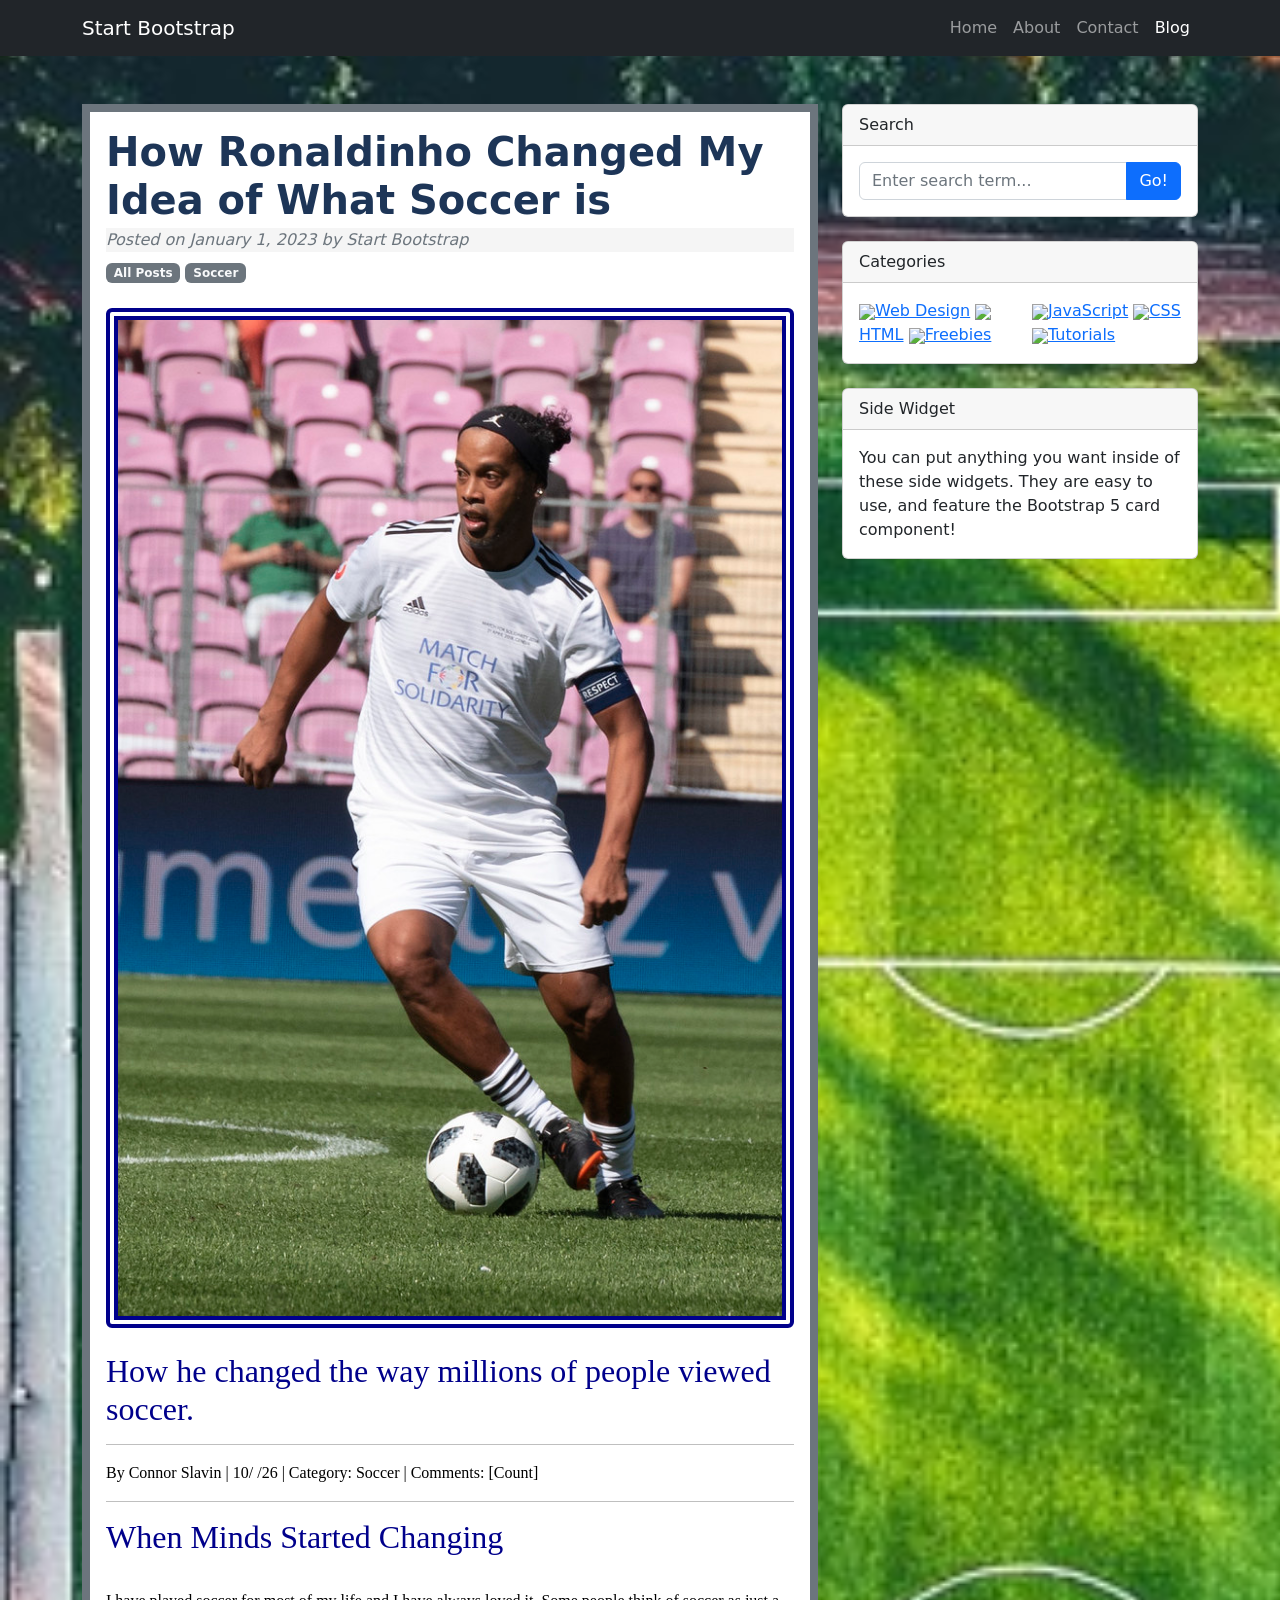
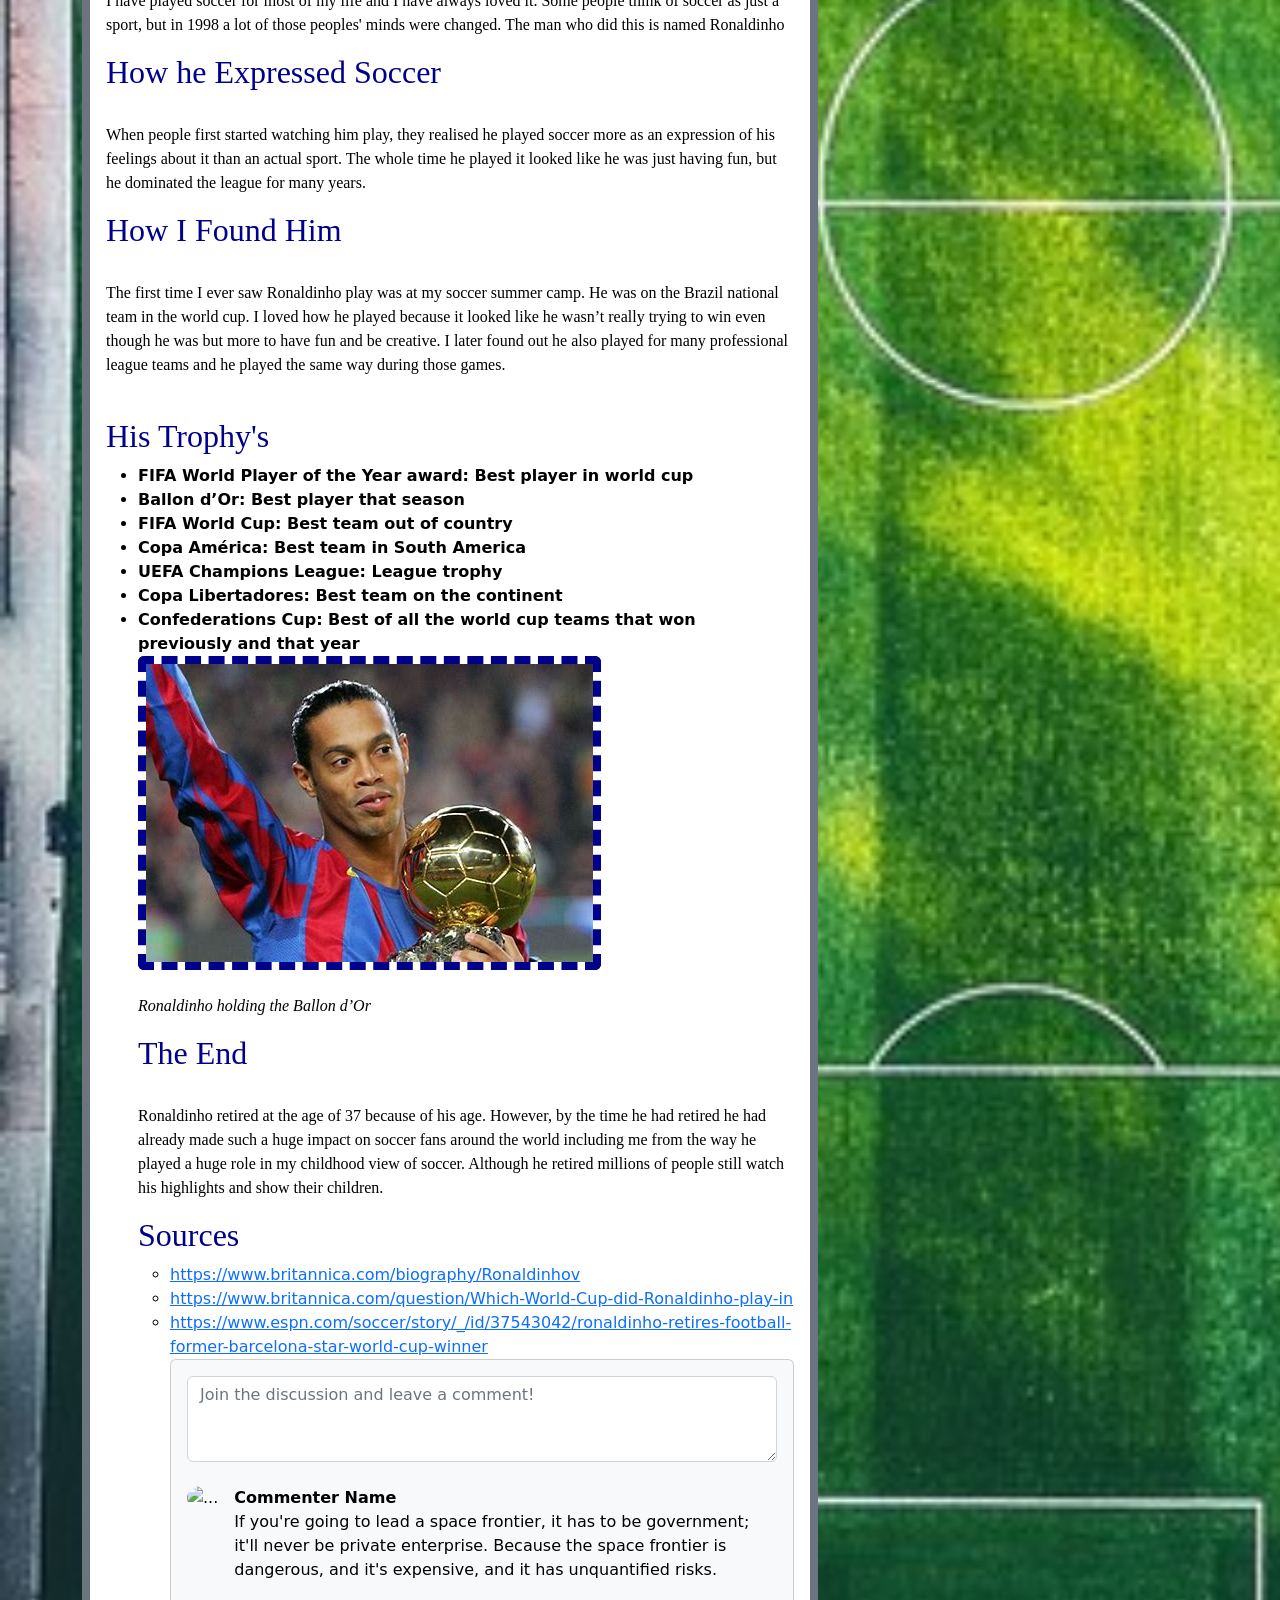
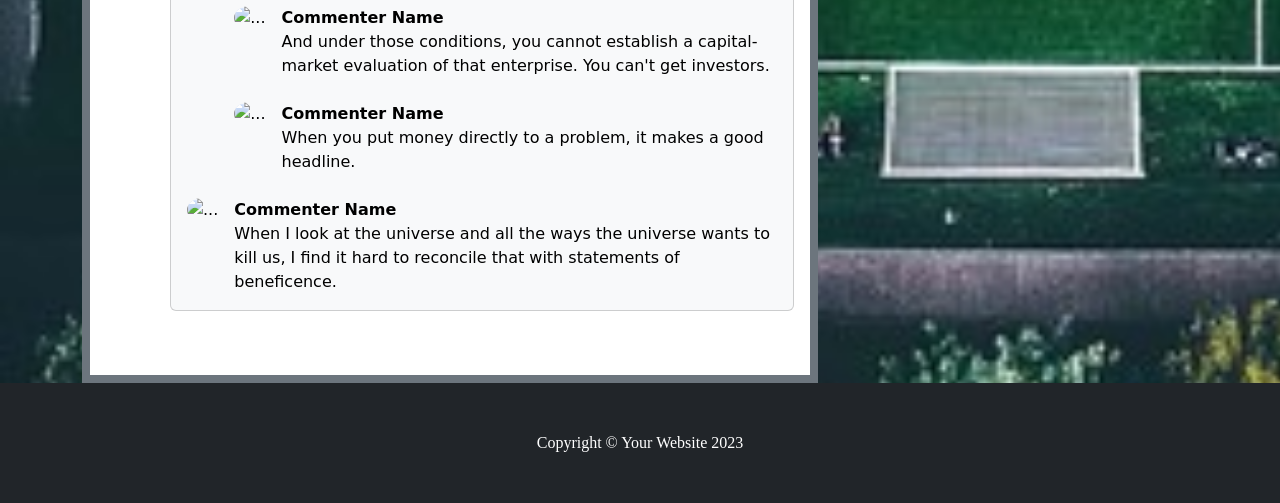
==== commit d8c4168b: "padding" ====
--- a/ronaldinho/index.html
+++ b/ronaldinho/index.html
@@ -62,15 +62,14 @@
                        <p>The first time I ever saw Ronaldinho play was at my soccer summer camp. He was on the Brazil national team in the world cup. I loved how he played because it looked like he wasn’t really trying to win even though he was but more to have fun and be creative. I later found out he also played for many professional league teams and he played the same  way during those games.</p>
                        <br>
                        <h2>His Trophy's</h2>
-                       <table>
-<tr><td><img src="#"></td><td>FIFA World Player of the Year award: Best player in world cup </td></tr>
-<tr><td><img src="#"></td><td>Ballon d’Or: Best player that season </td></tr>
-<tr><td><img src="#"></td><td> FIFA World Cup: Best team out of every country </td></tr>
-<tr><td><img src="#"></td><td> Copa América: Best team in South America </td></tr>
-<tr><td><img src="#"></td><td> UEFA Champions League: League trophy </td></tr>
-<tr><td><img src="#"></td><td>Copa Libertadores: Best team on the continent</td></tr>
-<tr><td><img src="#"></td><td>Confederations Cup: Best of all the world cup teams that won previously and that year</td></tr>
-</table>
+                       <strong>
+<ul><li>FIFA World Player of the Year award: Best player in world cup</li> 
+<li>Ballon d’Or: Best player that season</li>
+<li> FIFA World Cup: Best team out of country</li> 
+<li> Copa América: Best team in South America </li>
+<li> UEFA Champions League: League trophy</li>
+<li>Copa Libertadores: Best team on the continent</li>
+<li>Confederations Cup: Best of all the world cup teams that won previously and that year</li></strong>
 
 
 <figure class="mb-4"><img id="img2" class="img-fluid rounded" src="otherronaldinho.jpg" alt="https://source.roboflow.com/07DSse4AFwSJfVGuwuO6fK7g19L2/08t9keBU2fIX4wniTLo8/original.jpg" alt="...">
@@ -80,9 +79,9 @@
 <br>
 <p>Ronaldinho retired at the age of 37 because of his age. However, by the time he had retired he had already made such a huge impact on soccer fans around the world including me from the way he played a huge role in my childhood view of soccer. Although he retired millions of people still watch his highlights and show their children.</p>
 <h2>Sources</h2>
-<ul><tr><td><img src="#"></td><td><a href="https://www.britannica.com/biography/Ronaldinhov">https://www.britannica.com/biography/Ronaldinhov</a> </td></tr>
-<tr><td><img src="#"></td><td><a href="https://www.britannica.com/question/Which-World-Cup-did-Ronaldinho-play-in">https://www.britannica.com/question/Which-World-Cup-did-Ronaldinho-play-in</a> </td></tr>
-<tr><td><img src="#"></td><td><a href="https://www.espn.com/soccer/story/_/id/37543042/ronaldinho-retires-football-former-barcelona-star-world-cup-winner">https://www.espn.com/soccer/story/_/id/37543042/ronaldinho-retires-football-former-barcelona-star-world-cup-winner</a> </td></tr></ul>
+<ul><li><a href="https://www.britannica.com/biography/Ronaldinhov">https://www.britannica.com/biography/Ronaldinhov</a> </li>
+<li><a href="https://www.britannica.com/question/Which-World-Cup-did-Ronaldinho-play-in">https://www.britannica.com/question/Which-World-Cup-did-Ronaldinho-play-in</a> </li>
+<li><a href="https://www.espn.com/soccer/story/_/id/37543042/ronaldinho-retires-football-former-barcelona-star-world-cup-winner">https://www.espn.com/soccer/story/_/id/37543042/ronaldinho-retires-football-former-barcelona-star-world-cup-winner</a></li>
                     <section class="mb-5">
                         <div class="card bg-light">
                             <div class="card-body">
--- a/ronaldinho/style.css
+++ b/ronaldinho/style.css
@@ -38,8 +38,13 @@
     border-width:8px; 
     background-color:white;
     color:black;
+    padding-top: 1rem;
+     padding-bottom: 1rem;
+      padding-left: 1rem;
+       padding-right: 1rem;
 }
 #list{
   color:black;
     font-family: "Times New Roman", Times, serif;
 }
+
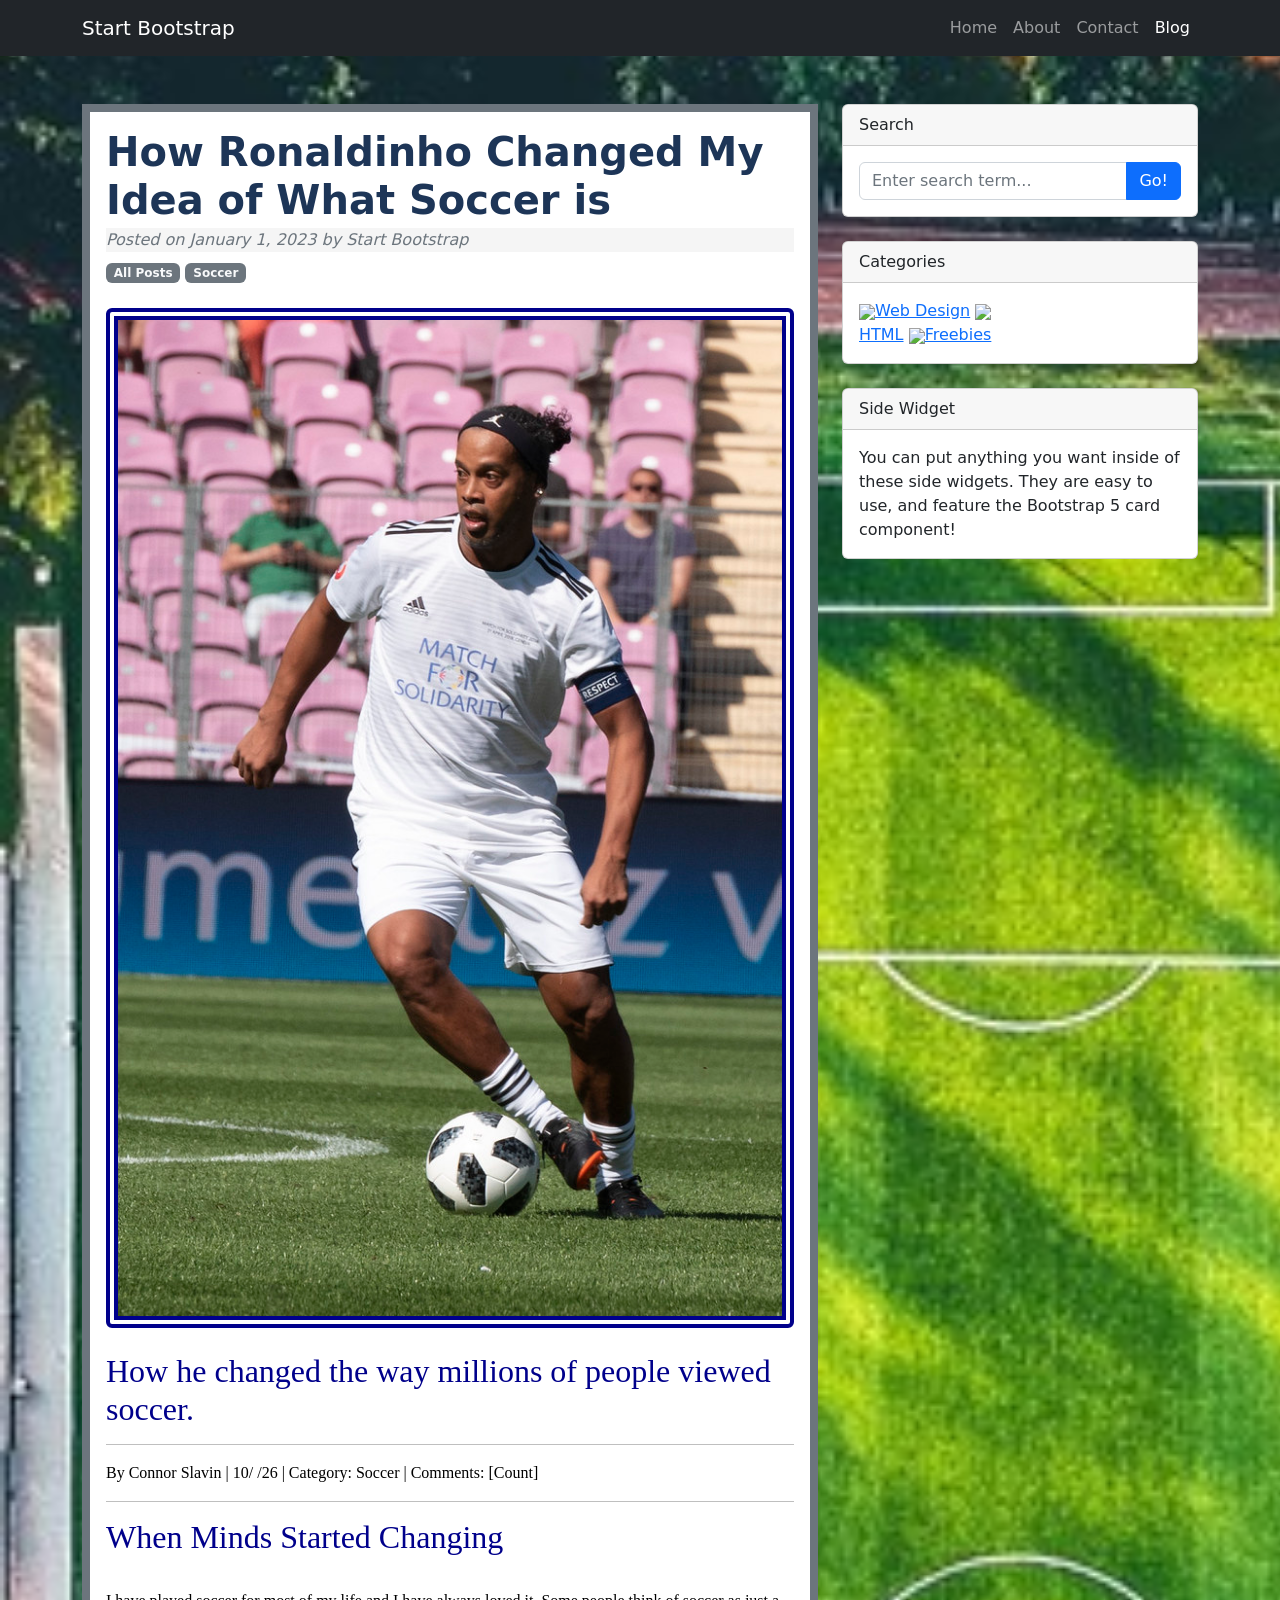
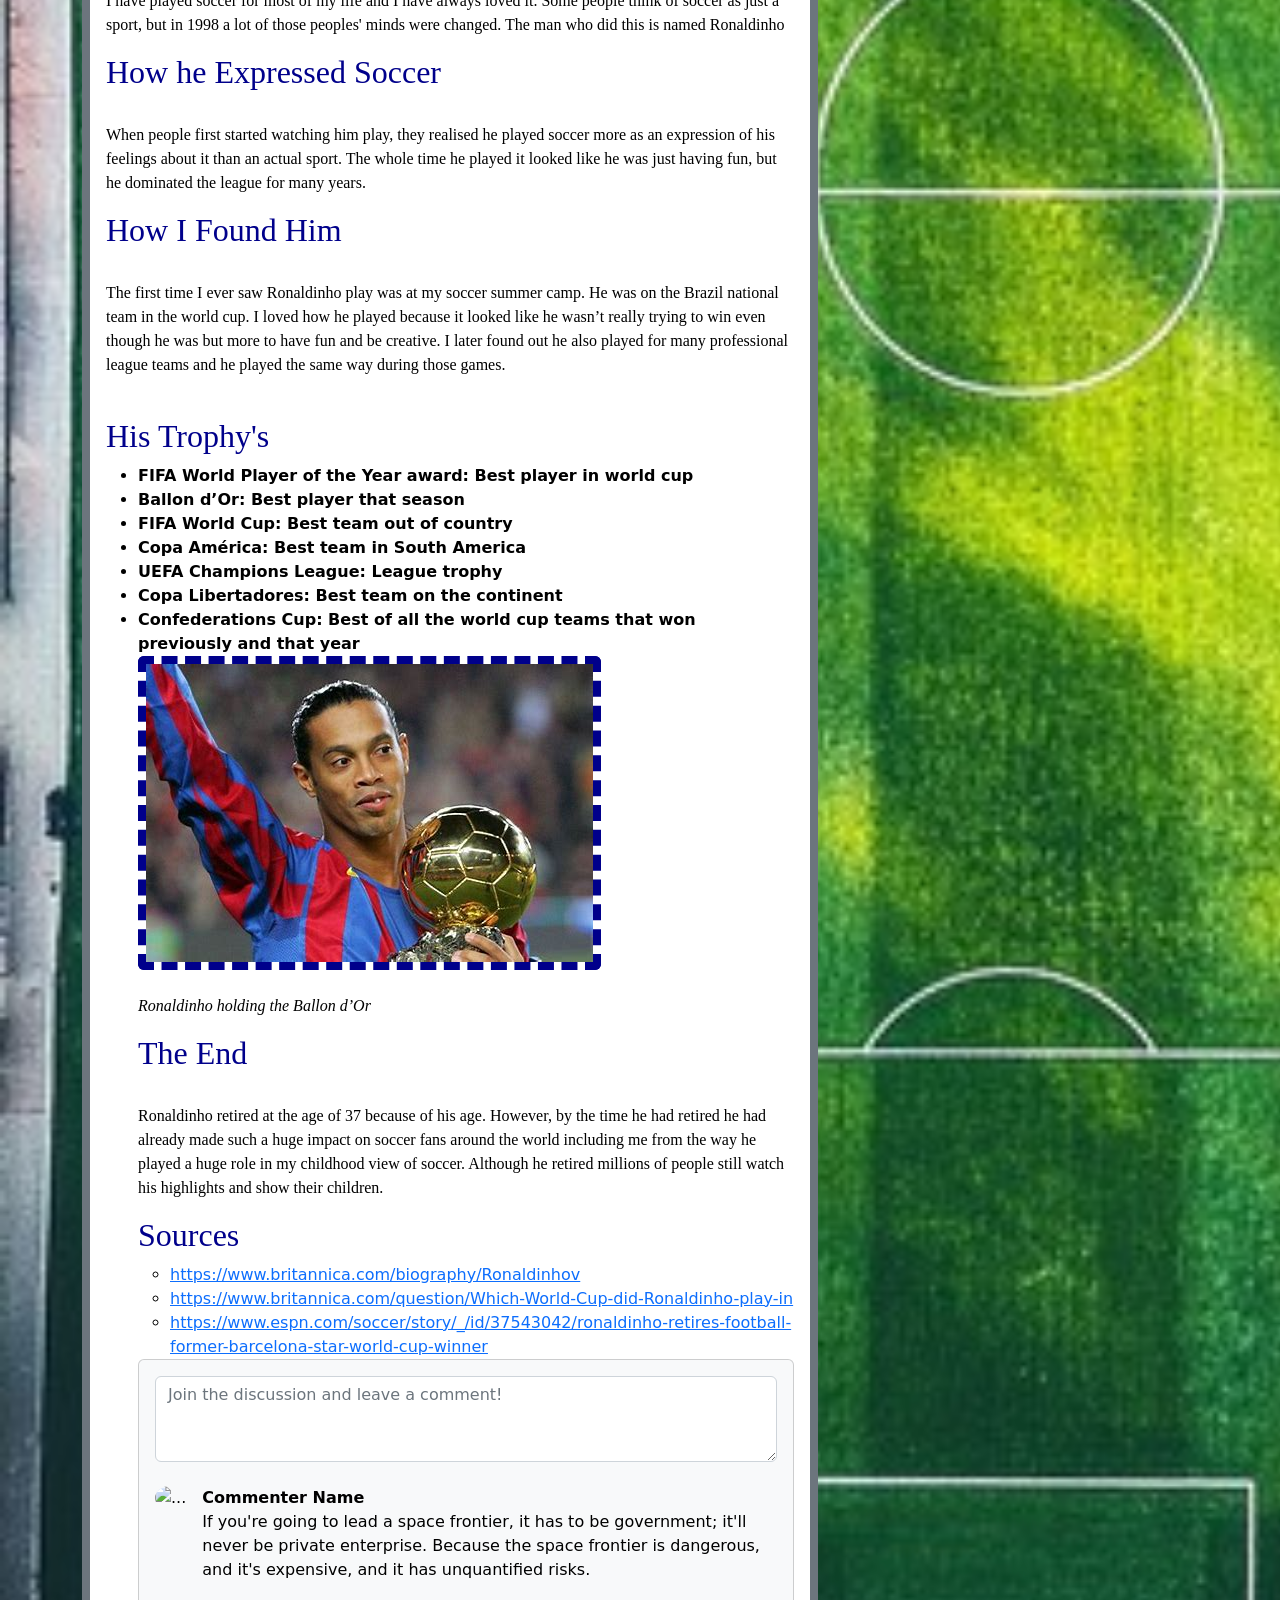
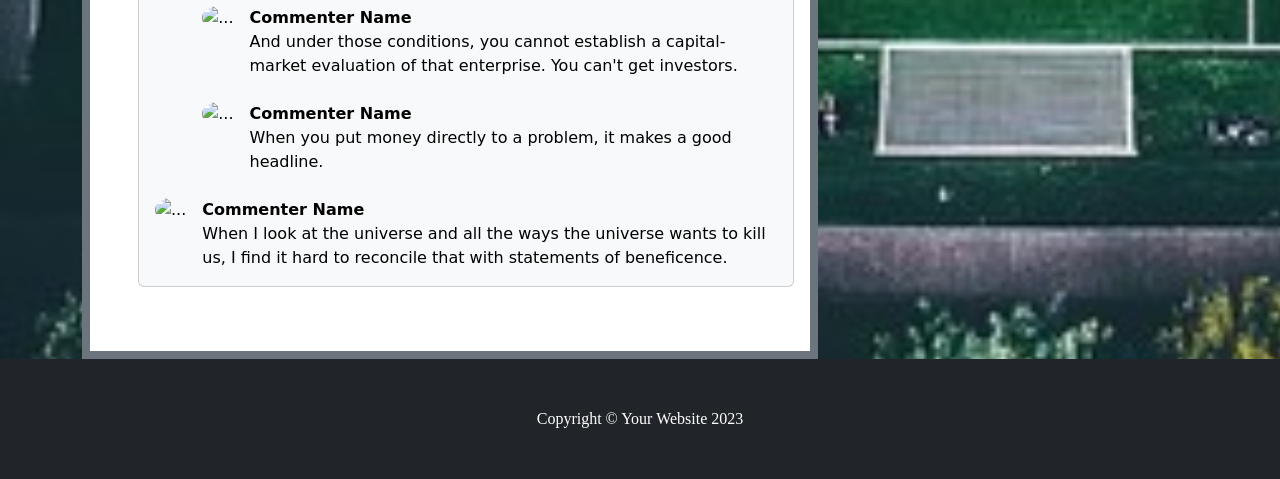
==== commit 9658a4b0: "few light changes" ====
--- a/ronaldinho/index.html
+++ b/ronaldinho/index.html
@@ -81,7 +81,7 @@
 <h2>Sources</h2>
 <ul><li><a href="https://www.britannica.com/biography/Ronaldinhov">https://www.britannica.com/biography/Ronaldinhov</a> </li>
 <li><a href="https://www.britannica.com/question/Which-World-Cup-did-Ronaldinho-play-in">https://www.britannica.com/question/Which-World-Cup-did-Ronaldinho-play-in</a> </li>
-<li><a href="https://www.espn.com/soccer/story/_/id/37543042/ronaldinho-retires-football-former-barcelona-star-world-cup-winner">https://www.espn.com/soccer/story/_/id/37543042/ronaldinho-retires-football-former-barcelona-star-world-cup-winner</a></li>
+<li><a href="https://www.espn.com/soccer/story/_/id/37543042/ronaldinho-retires-football-former-barcelona-star-world-cup-winner">https://www.espn.com/soccer/story/_/id/37543042/ronaldinho-retires-football-former-barcelona-star-world-cup-winner</a></li></ul>
                     <section class="mb-5">
                         <div class="card bg-light">
                             <div class="card-body">
@@ -150,9 +150,7 @@
                                 </div>
                                 <div class="col-sm-6">
                                     <ul class="list-unstyled mb-0">
-                                        <tr><td><img src="#"></td><td><a href="#!">JavaScript</a></td></tr>
-                                        <tr><td><img src="#"></td><td><a href="#!">CSS</a></td></tr>
-                                        <tr><td><img src="#"></td><td><a href="#!">Tutorials</a></td></tr>
+
                                     </ul>
                                 </div>
                             </div>
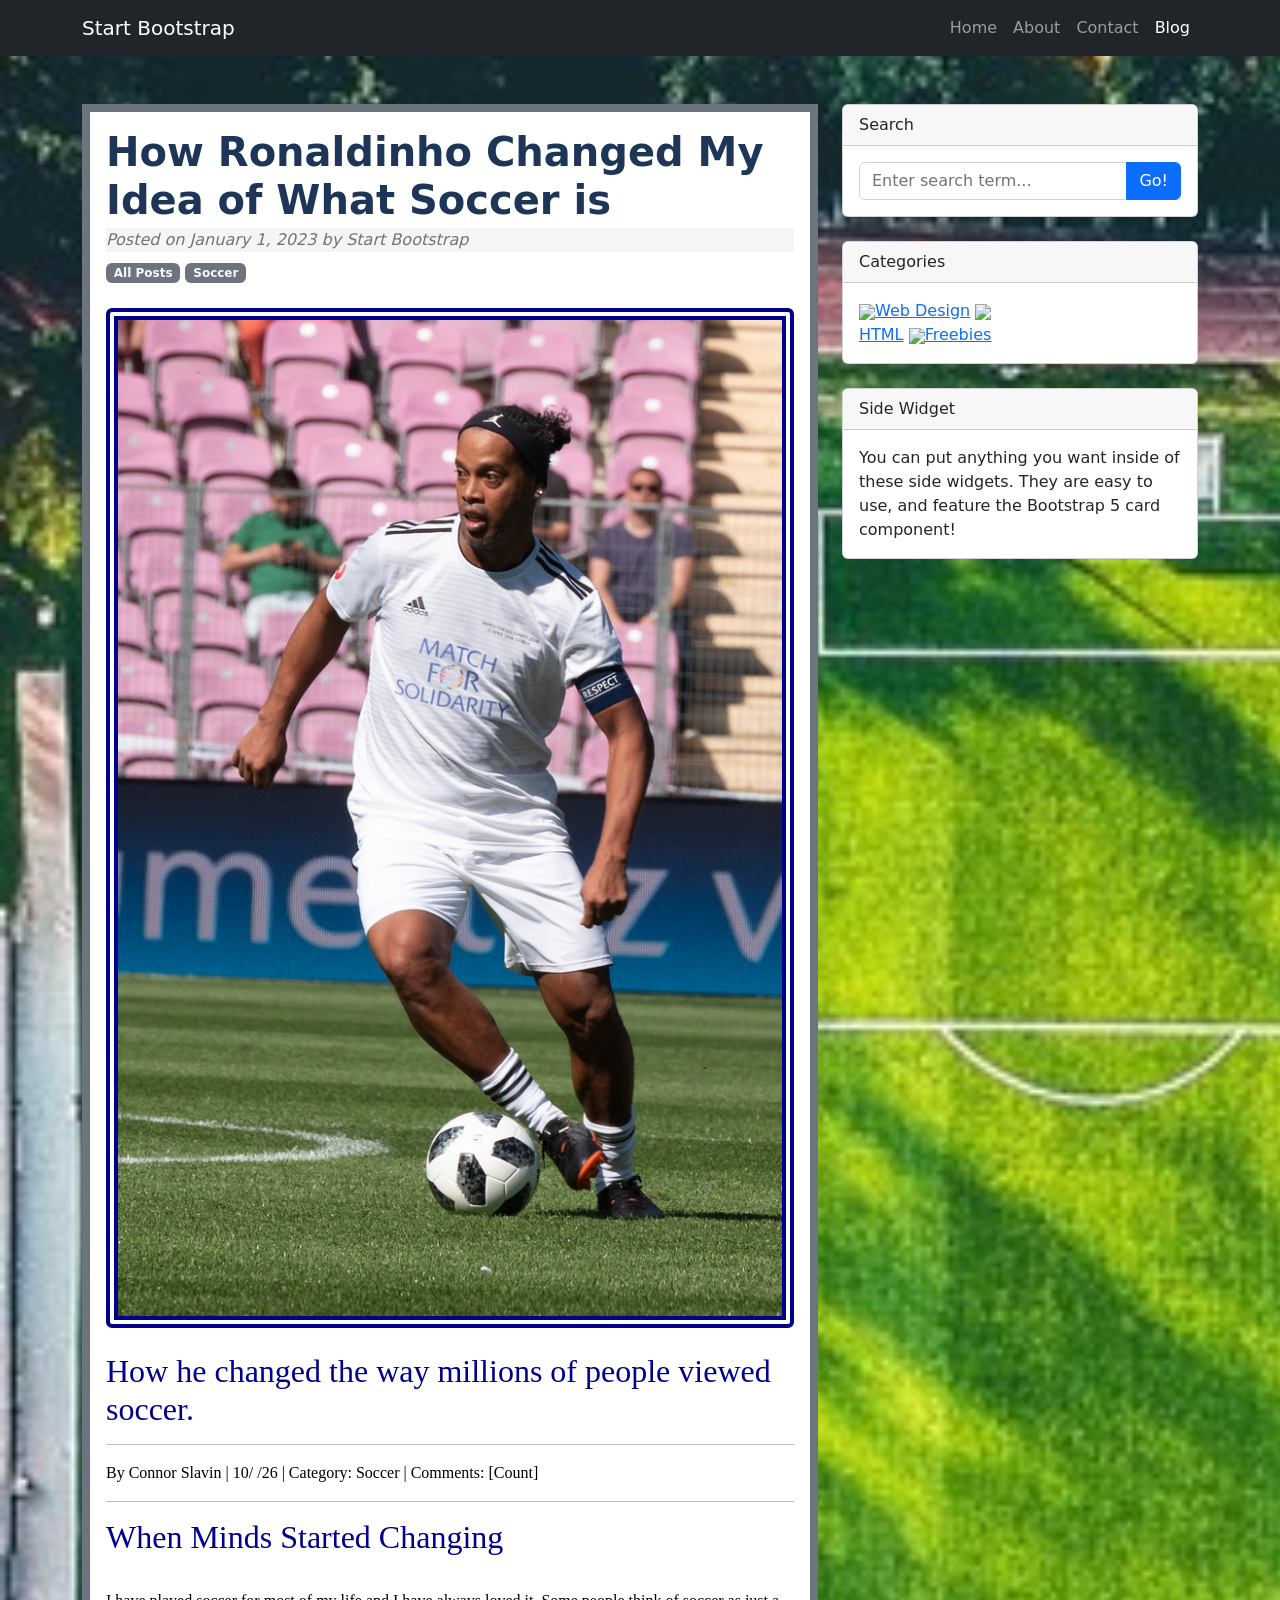
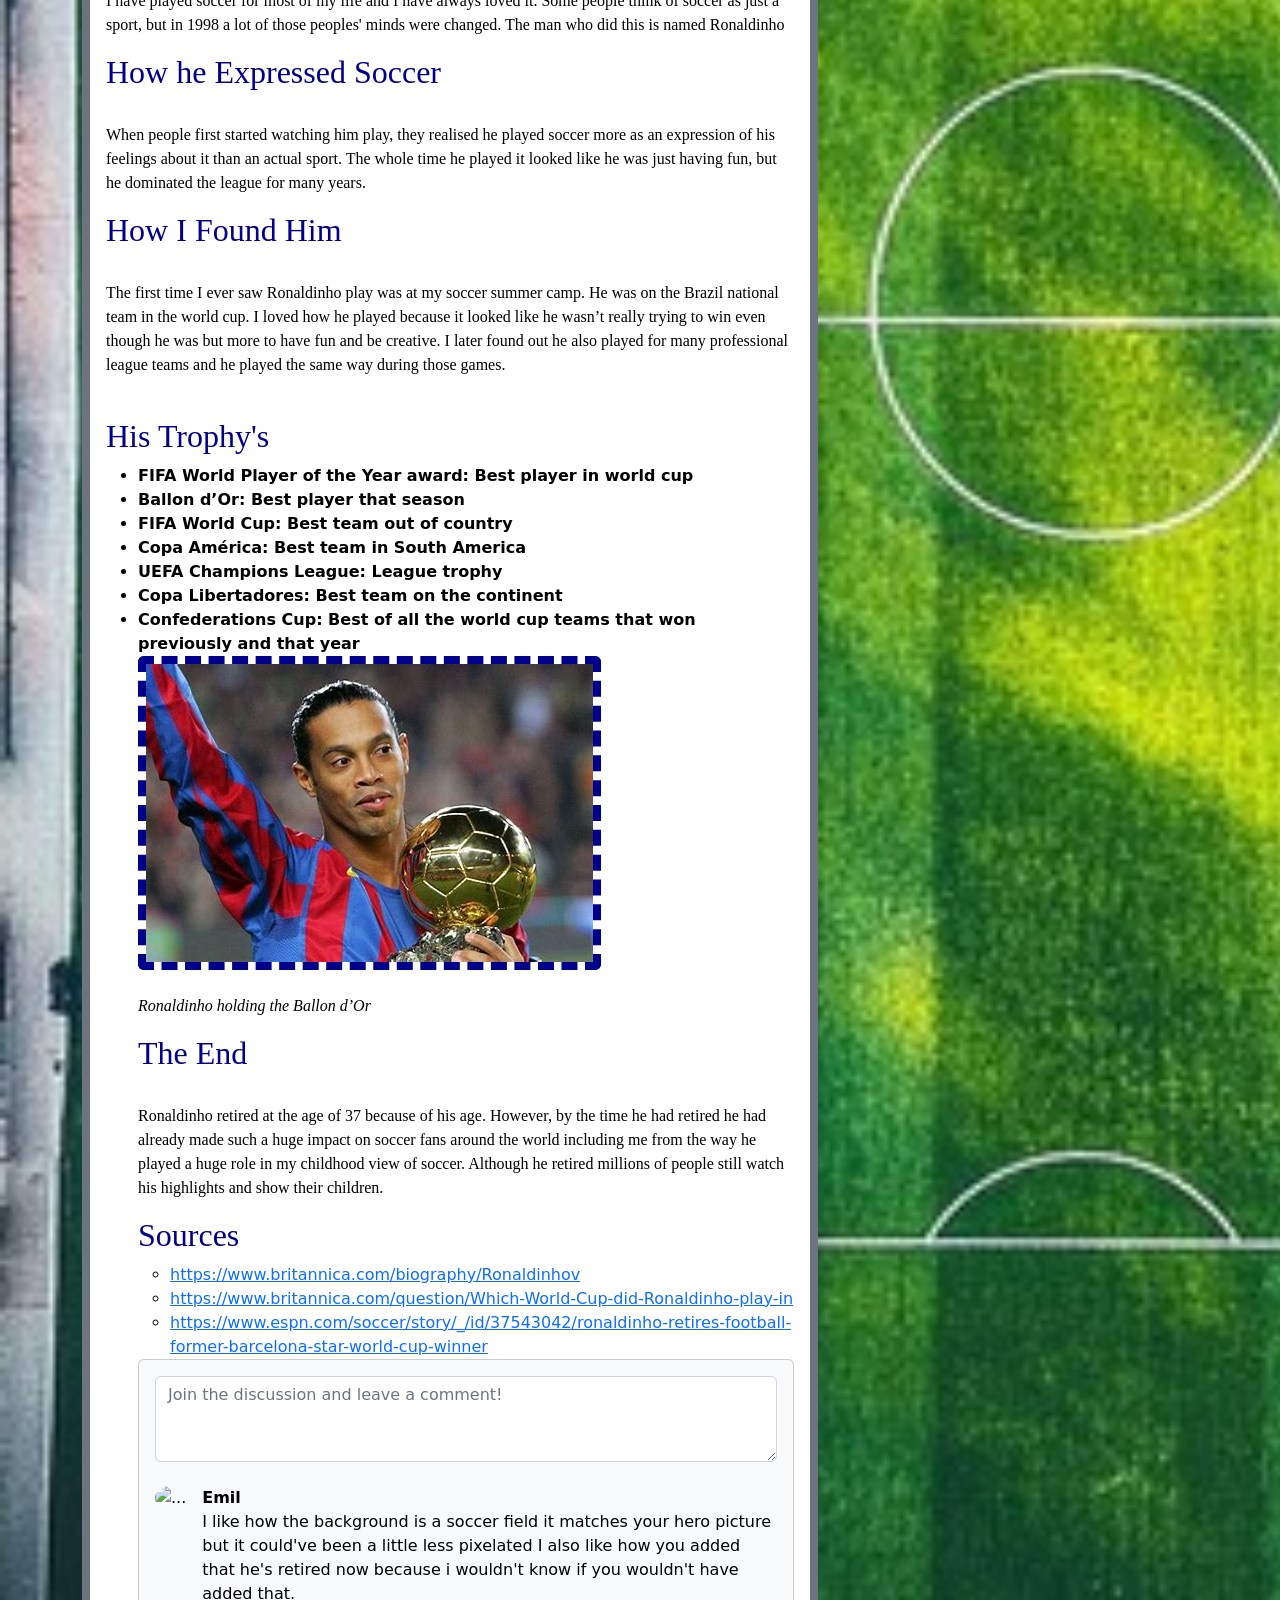
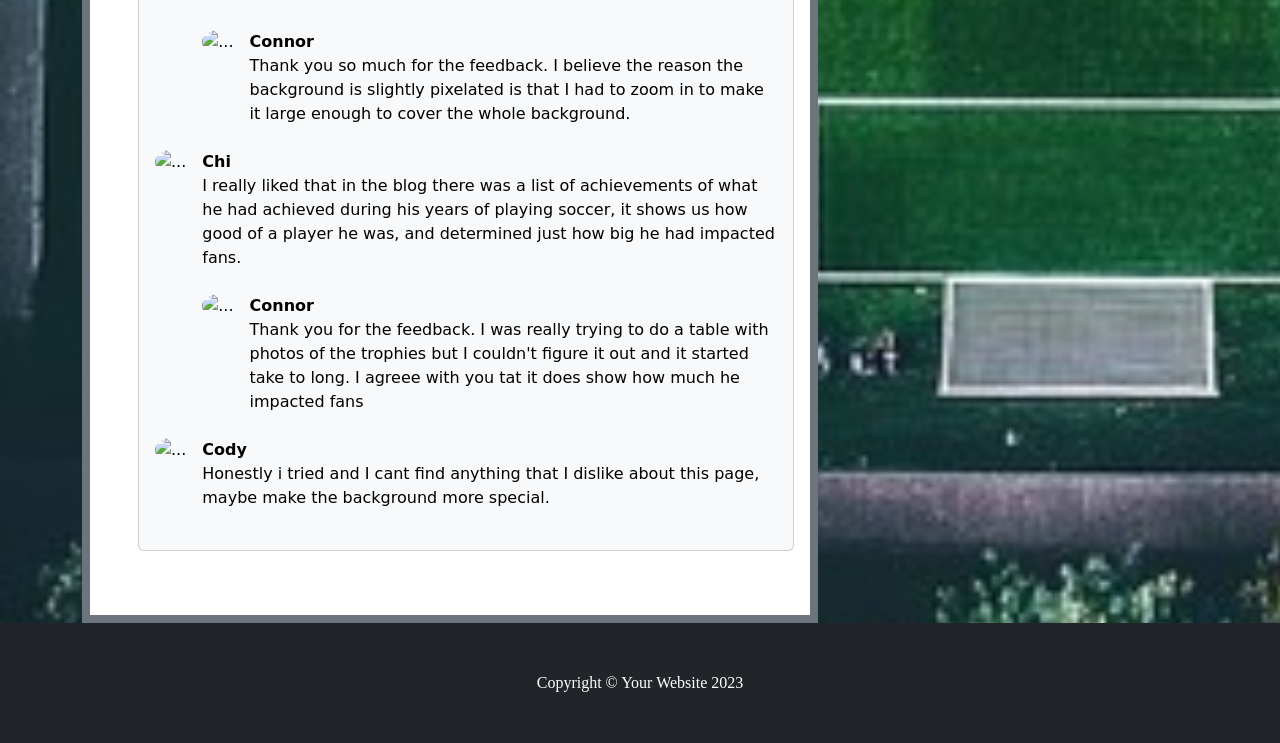
==== commit a5e0ce98: "comments" ====
--- a/ronaldinho/index.html
+++ b/ronaldinho/index.html
@@ -92,36 +92,44 @@
                                     <!-- Parent comment-->
                                     <div class="flex-shrink-0"><img class="rounded-circle" src="https://dummyimage.com/50x50/ced4da/6c757d.jpg" alt="..."></div>
                                     <div class="ms-3">
-                                        <div class="fw-bold">Commenter Name</div>
-                                        If you're going to lead a space frontier, it has to be government; it'll never be private enterprise. Because the space frontier is dangerous, and it's expensive, and it has unquantified risks.
+                                        <div class="fw-bold">Emil</div>
+                                       I like how the background is a soccer field it matches your hero picture but it could've been a little less pixelated I also like how you added that he's retired now because i wouldn't know if you wouldn't have added that.
                                         <!-- Child comment 1-->
                                         <div class="d-flex mt-4">
                                             <div class="flex-shrink-0"><img class="rounded-circle" src="https://dummyimage.com/50x50/ced4da/6c757d.jpg" alt="..."></div>
                                             <div class="ms-3">
-                                                <div class="fw-bold">Commenter Name</div>
-                                                And under those conditions, you cannot establish a capital-market evaluation of that enterprise. You can't get investors.
+                                                <div class="fw-bold">Connor</div>
+                                                Thank you so much for the feedback. I believe the reason the  background is slightly pixelated is that I had to zoom in to make it large enough to cover the whole background.
+                                                </div>
                                             </div>
-                                        </div>
-                                        <!-- Child comment 2-->
+                                            </div>
+                                         </div>
+                                <!-- Comment with nested comments-->
+                                <div class="d-flex mb-4">
+                                    <!-- Parent comment-->
+                                    <div class="flex-shrink-0"><img class="rounded-circle" src="https://dummyimage.com/50x50/ced4da/6c757d.jpg" alt="..."></div>
+                                    <div class="ms-3">
+                                        <div class="fw-bold">Chi</div>
+                                      I really liked that in the blog there was a list of achievements of what he had achieved during his years of playing soccer, it shows us how good of a player he was, and determined just how big he had impacted fans.
+                                        <!-- Child comment 1-->
                                         <div class="d-flex mt-4">
                                             <div class="flex-shrink-0"><img class="rounded-circle" src="https://dummyimage.com/50x50/ced4da/6c757d.jpg" alt="..."></div>
                                             <div class="ms-3">
-                                                <div class="fw-bold">Commenter Name</div>
-                                                When you put money directly to a problem, it makes a good headline.
+                                                <div class="fw-bold">Connor</div>
+                                                Thank you for the feedback. I was really trying to do a table with photos of the trophies but I couldn't figure it out and it started take to long. I agreee with you tat it does show how much he impacted fans
+                                                </div>
                                             </div>
-                                        </div>
-                                    </div>
-                                </div>
-                                <!-- Single comment-->
-                                <div class="d-flex">
+                                            </div>
+                                         </div>
+                                          <!-- Comment with nested comments-->
+                                <div class="d-flex mb-4">
+                                    <!-- Parent comment-->
                                     <div class="flex-shrink-0"><img class="rounded-circle" src="https://dummyimage.com/50x50/ced4da/6c757d.jpg" alt="..."></div>
                                     <div class="ms-3">
-                                        <div class="fw-bold">Commenter Name</div>
-                                        When I look at the universe and all the ways the universe wants to kill us, I find it hard to reconcile that with statements of beneficence.
-                                    </div>
-                                </div>
-                            </div>
-                        </div>
+                                        <div class="fw-bold">Cody</div>
+                                    Honestly i tried and I cant find anything that I dislike about this page, maybe make the background more special.
+                                   
+
                     </section>
                 </div>
                 <!-- Side widgets-->
